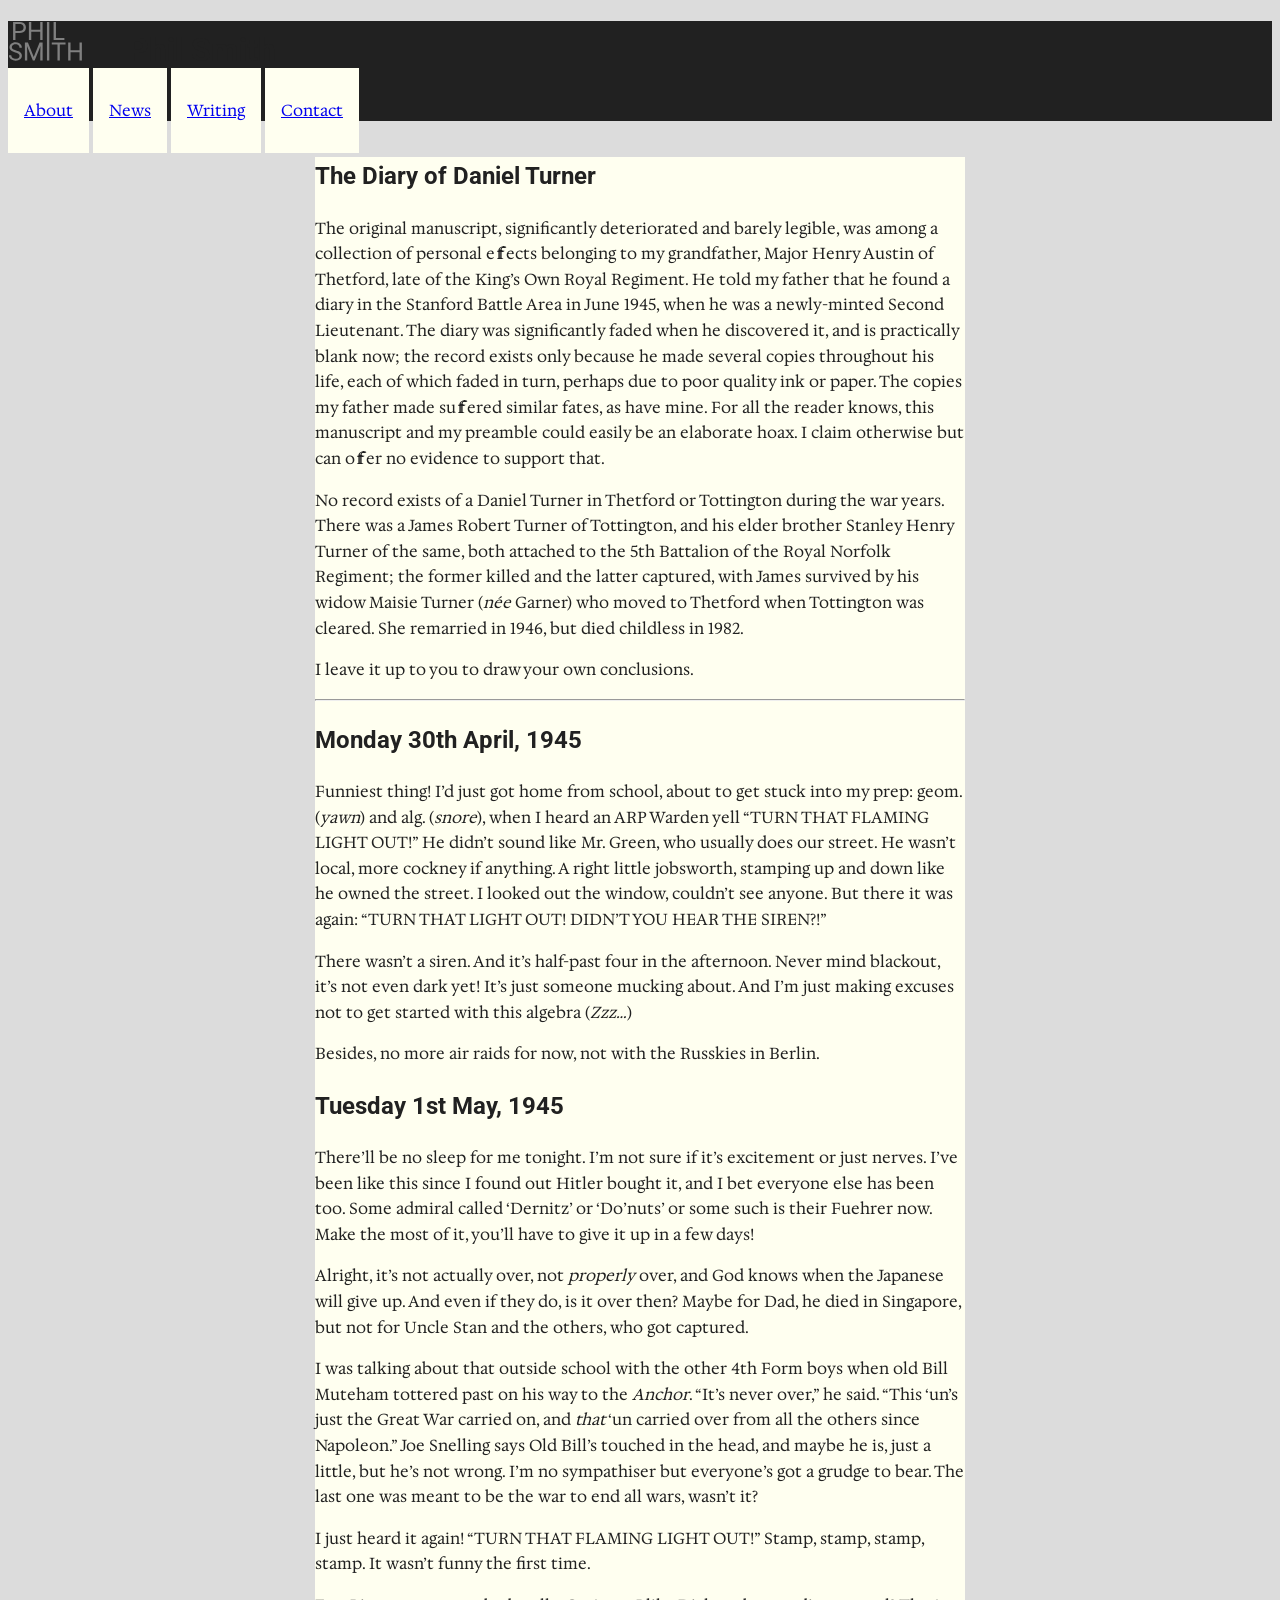
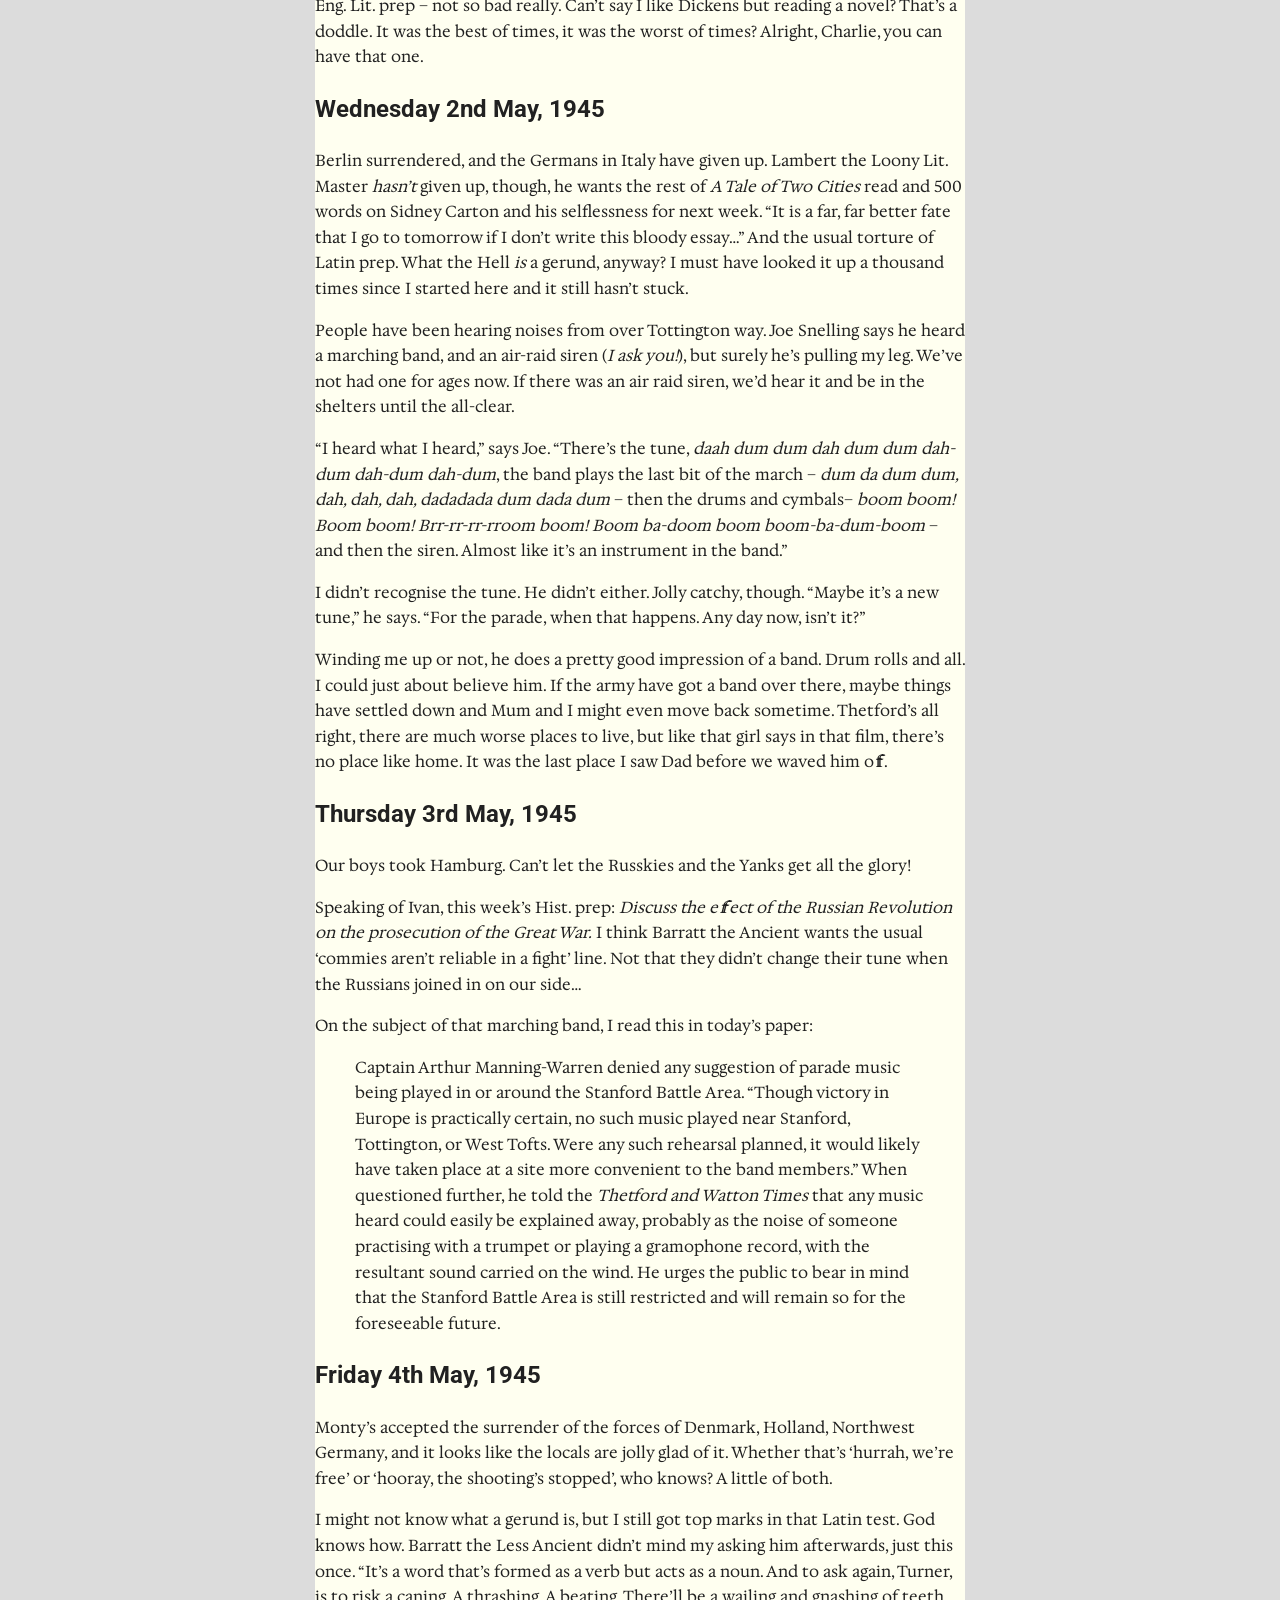
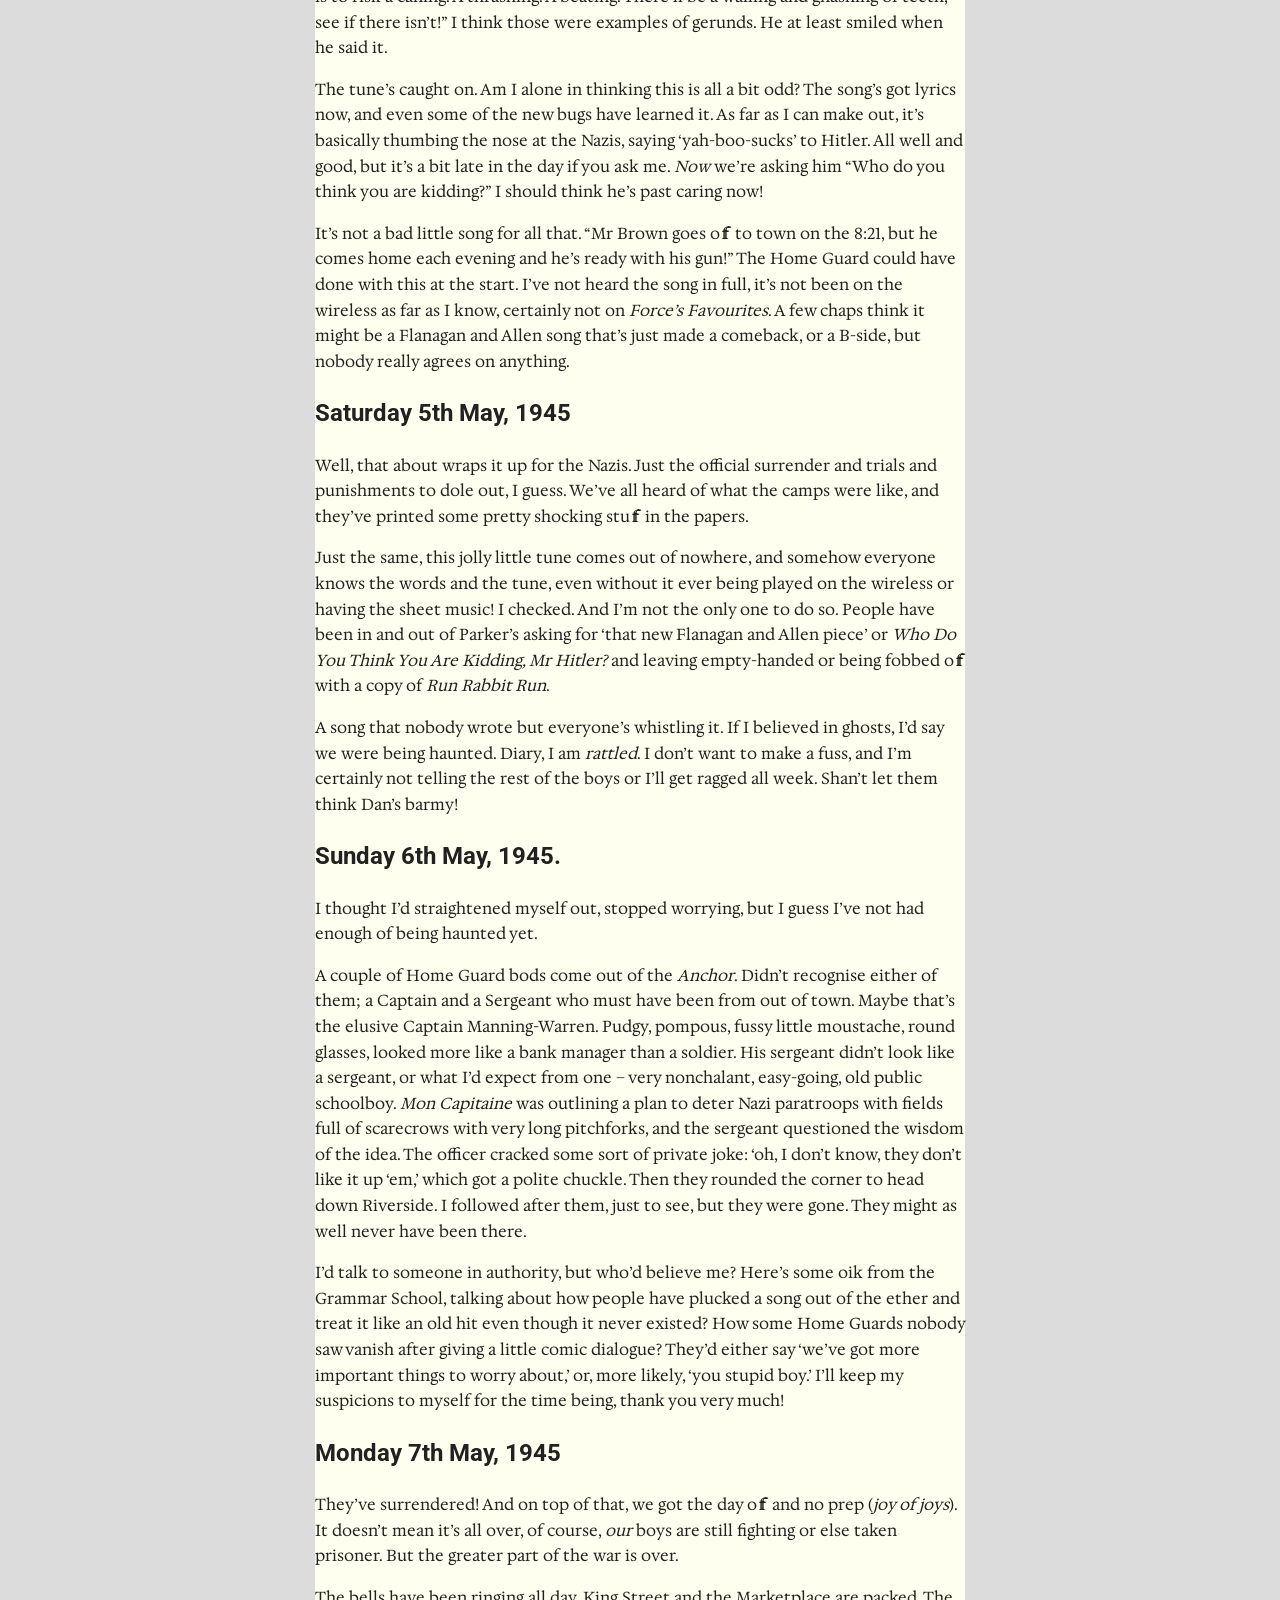
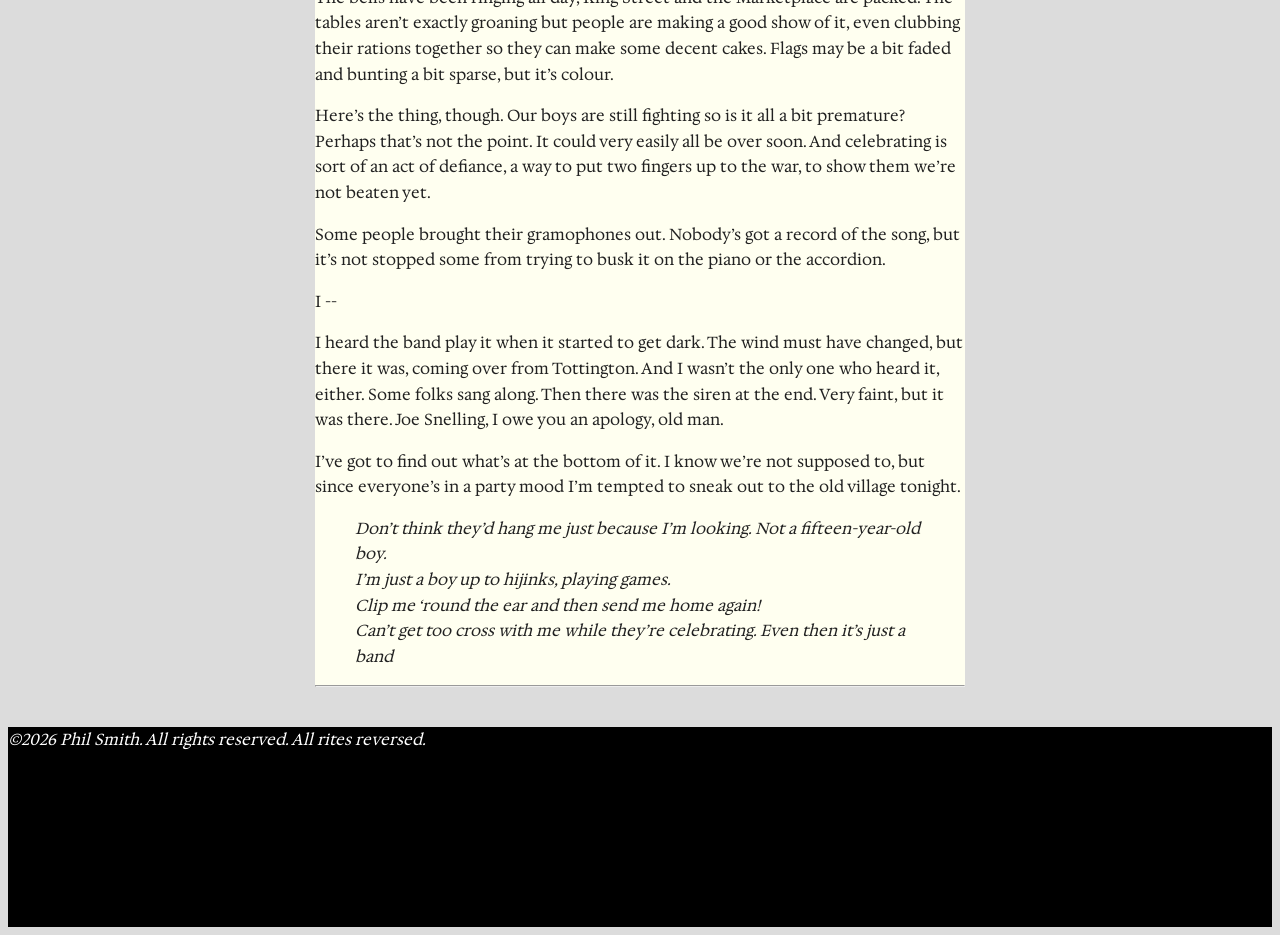
==== diary_daniel.html @ 8c93a69e "First upload Initial upload of website files for review by third parties." ====
<!DOCTYPE html>
<html lang="en">
<head>
   <title>Short Stories | The Diary of Daniel Turner</title>
   <meta name="viewport" content="width=device-width, initial-scale=1.0">
   <link rel="preconnect" href="https://fonts.googleapis.com">
   <link rel="preconnect" href="https://fonts.gstatic.com" crossorigin>    
   <link href="https://fonts.googleapis.com/css2?family=Hedvig+Letters+Serif&display=swap" rel="stylesheet">
   <link href="https://fonts.googleapis.com/css2?family=Roboto&display=swap" rel="stylesheet">
   <link rel="stylesheet" type="text/css" href="css/style.css" />
</head>
<body>
	<header>
	<div id="site-branding"><h1><a href="index.html"><img src="img/logo.svg" alt="Phil Smith" width="120" height="40" /></a><span>Phil Smith</span></h1></div>
	<nav> 
		<ul>
			<li><a href="index.html#about">About</a></li>
			<li><a href="index.html#news">News</a></li>
			<li><a href="index.html#writing">Writing</a></li>
			<li><a href="index.html#contact">Contact</a></li>
		</ul>
	</nav>
	</header>
	<main>
		<article>
			<h1>The Diary of Daniel Turner</h1>
			<section>
				<p>The original manuscript, significantly deteriorated and barely legible, was among a collection of personal effects belonging to my grandfather, Major Henry Austin of Thetford, late of the King’s Own Royal Regiment. He told my father that he found a diary in the Stanford Battle Area in June 1945, when he was a newly-minted Second Lieutenant. The diary was significantly faded when he discovered it, and is practically blank now; the record exists only because he made several copies throughout his life, each of which faded in turn, perhaps due to poor quality ink or paper. The copies my father made suffered similar fates, as have mine. For all the reader knows, this manuscript and my preamble could easily be an elaborate hoax. I claim otherwise but can offer no evidence to support that.</p>
				<p>No record exists of a Daniel Turner in Thetford or Tottington during the war years. There was a James Robert Turner of Tottington, and his elder brother Stanley Henry Turner of the same, both attached to the 5th Battalion of the Royal Norfolk Regiment; the former killed and the latter captured, with James survived by his widow Maisie Turner (<i lang=”fr”>née</i> Garner) who moved to Thetford when Tottington was cleared. She remarried in 1946, but died childless in 1982.</p>
				<p>I leave it up to you to draw your own conclusions.</p>
				<hr />
			</section>
			<section>
				<h2><time datetime="1945-04-30T20:00">Monday 30th April, 1945</time></h2>
				<p>Funniest thing! I’d just got home from school, about to get stuck into my prep: geom. (<i>yawn</i>) and alg. (<i>snore</i>), when I heard an ARP Warden yell “TURN THAT FLAMING LIGHT OUT!” He didn’t sound like Mr. Green, who usually does our street. He wasn’t local, more cockney if anything. A right little jobsworth, stamping up and down like he owned the street. I looked out the window, couldn’t see anyone. But there it was again: “TURN THAT LIGHT OUT! DIDN’T YOU HEAR THE SIREN?!”</p>
				<p>There wasn’t a siren. And it’s half-past four in the afternoon. Never mind blackout, it’s not even dark yet! It’s just someone mucking about. And I’m just making excuses not to get started with this algebra (<i>Zzz…</i>)</p>
				<p>Besides, no more air raids for now, not with the Russkies in Berlin. </p>
			</section>
			<section>
				<h2><time datetime="1945-05-01T20:00">Tuesday 1st May, 1945</time></h2>
				<p>There’ll be no sleep for me tonight. I’m not sure if it’s excitement or just nerves. I’ve been like this since I found out Hitler bought it, and I bet everyone else has been too. Some admiral called ‘Dernitz’ or ‘Do’nuts’ or some such is their Fuehrer now. Make the most of it, you’ll have to give it up in a few days!</p>
				<p>Alright, it’s not actually over, not <em>properly</em> over, and God knows when the Japanese will give up. And even if they do, is it over then? Maybe for Dad, he died in Singapore, but not for Uncle Stan and the others, who got captured.</p> 
				<p>I was talking about that outside school with the other 4th Form boys when old Bill Muteham tottered past on his way to the <cite>Anchor</cite>. “It’s never over,” he said. “This ‘un’s just the Great War carried on, and <em>that</em> ‘un carried over from all the others since Napoleon.” Joe Snelling says Old Bill’s touched in the head, and maybe he is, just a little, but he’s not wrong. I’m no sympathiser but everyone’s got a grudge to bear. The last one was meant to be the war to end all wars, wasn’t it? </p>
				<p>I just heard it again! “TURN THAT FLAMING LIGHT OUT!” Stamp, stamp, stamp, stamp. It wasn’t funny the first time.</p>
				<p>Eng. Lit. prep – not so bad really. Can’t say I like Dickens but reading a novel? That’s a doddle. It was the best of times, it was the worst of times? Alright, Charlie, you can have that one.</p>
			</section>
			<section>
				<h2><time datetime="1945-05-02T20:00">Wednesday 2nd May, 1945</time></h2>
				<p>Berlin surrendered, and the Germans in Italy have given up. Lambert the Loony Lit. Master <em>hasn’t</em> given up, though, he wants the rest of <cite>A Tale of Two Cities</cite> read and 500 words on Sidney Carton and his selflessness for next week. “It is a far, far better fate that I go to tomorrow if I don’t write this bloody essay…” And the usual torture of Latin prep. What the Hell <em>is</em> a gerund, anyway? I must have looked it up a thousand times since I started here and it still hasn’t stuck.</p> 
				<p>People have been hearing noises from over Tottington way. Joe Snelling says he heard a marching band, and an air-raid siren (<i>I ask you!</i>), but surely he’s pulling my leg. We’ve not had one for ages now. If there was an air raid siren, we’d hear it and be in the shelters until the all-clear.</p>
				<p>“I heard what I heard,” says Joe. “There’s the tune, <i>daah dum dum dah dum dum dah-dum dah-dum dah-dum</i>, the band plays the last bit of the march – <i>dum da dum dum, dah, dah, dah, dadadada dum dada dum</i> – then the drums and cymbals– <i>boom boom! Boom boom! Brr-rr-rr-rroom boom! Boom ba-doom boom boom-ba-dum-boom</i> – and then the siren. Almost like it’s an instrument in the band.”</p>
				<p>I didn’t recognise the tune. He didn’t either. Jolly catchy, though. “Maybe it’s a new tune,” he says. “For the parade, when that happens. Any day now, isn’t it?”</p>
				<p>Winding me up or not, he does a pretty good impression of a band. Drum rolls and all. I could just about believe him. If the army have got a band over there, maybe things have settled down and Mum and I might even move back sometime. Thetford’s all right, there are much worse places to live, but like that girl says in that film, there’s no place like home. It was the last place I saw Dad before we waved him off.</p>
			</section>
			<section>
				<h2><time datetime="1945-03-05T20:00">Thursday 3rd May, 1945</time></h2>
				<p>Our boys took Hamburg. Can’t let the Russkies and the Yanks get all the glory!</p>
				<p>Speaking of Ivan, this week’s Hist. prep: <cite>Discuss the effect of the Russian Revolution on the prosecution of the Great War.</cite> I think Barratt the Ancient wants the usual ‘commies aren’t reliable in a fight’ line. Not that they didn’t change their tune when the Russians joined in on our side…</p>
				<p>On the subject of that marching band, I read this in today’s paper:</p>
				<blockquote>Captain Arthur Manning-Warren denied any suggestion of parade music being played in or around the Stanford Battle Area. <q>Though victory in Europe is practically certain, no such music played near Stanford, Tottington, or West Tofts. Were any such rehearsal planned, it would likely have taken place at a site more convenient to the band members.</q> When questioned further, he told the <cite>Thetford and Watton Times</cite> that any music heard could easily be explained away, probably as the noise of someone practising with a trumpet or playing a gramophone record, with the resultant sound carried on the wind. He urges the public to bear in mind that the Stanford Battle Area is still restricted and will remain so for the foreseeable future.</blockquote>
			</section>
			<section>
				<h2><time datetime="1945-05-04T20:00">Friday 4th May, 1945</time></h2>
				<p>Monty’s accepted the surrender of the forces of Denmark, Holland, Northwest Germany, and it looks like the locals are jolly glad of it. Whether that’s ‘hurrah, we’re free’ or ‘hooray, the shooting’s stopped’, who knows? A little of both.</p>
				<p>I might not know what a gerund is, but I still got top marks in that Latin test. God knows how. Barratt the Less Ancient didn’t mind my asking him afterwards, just this once. “It’s a word that’s formed as a verb but acts as a noun. And to ask again, Turner, is to risk a caning. A thrashing. A beating. There’ll be a wailing and gnashing of teeth, see if there isn’t!” I think those were examples of gerunds. He at least smiled when he said it.</p>
				<p>The tune’s caught on. Am I alone in thinking this is all a bit odd? The song’s got lyrics now, and even some of the new bugs have learned it. As far as I can make out, it’s basically thumbing the nose at the Nazis, saying ‘yah-boo-sucks’ to Hitler. All well and good, but it’s a bit late in the day if you ask me. <em>Now</em> we’re asking him <q>Who do you think you are kidding?</q> I should think he’s past caring now!</p>
				<p>It’s not a bad little song for all that. <q>Mr Brown goes off to town on the 8:21, but he comes home each evening and he’s ready with his gun!</q> The Home Guard could have done with this at the start. I’ve not heard the song in full, it’s not been on the wireless as far as I know, certainly not on <cite>Force’s Favourites</cite>. A few chaps think it might be a Flanagan and Allen song that’s just made a comeback, or a B-side, but nobody really agrees on anything.</p>
			</section>
			<section>
				<h2><time datetime="1945-05-05T20:00">Saturday 5th May, 1945</time></h2>
				<p>Well, that about wraps it up for the Nazis. Just the official surrender and trials and punishments to dole out, I guess. We’ve all heard of what the camps were like, and they’ve printed some pretty shocking stuff in the papers.</p>
				<p>Just the same, this jolly little tune comes out of nowhere, and somehow everyone knows the words and the tune, even without it ever being played on the wireless or having the sheet music! I checked. And I’m not the only one to do so. People have been in and out of Parker’s asking for ‘that new Flanagan and Allen piece’ or <cite>Who Do You Think You Are Kidding, Mr Hitler?</cite> and leaving empty-handed or being fobbed off with a copy of <cite>Run Rabbit Run</cite>.</p>
				<p>A song that nobody wrote but everyone’s whistling it. If I believed in ghosts, I’d say we were being haunted. Diary, I am <em>rattled</em>. I don’t want to make a fuss, and I’m certainly not telling the rest of the boys or I’ll get ragged all week. Shan’t let them think Dan’s barmy!</p>
			</section>
			<section>
				<h2><time datetime="1945-05-06T20:00">Sunday 6th May, 1945.</time></h2>
				<p>I thought I’d straightened myself out, stopped worrying, but I guess I’ve not had enough of being haunted yet.</p>
				<p>A couple of Home Guard bods come out of the <cite>Anchor</cite>. Didn’t recognise either of them; a Captain and a Sergeant who must have been from out of town. Maybe that’s the elusive Captain Manning-Warren. Pudgy, pompous, fussy little moustache, round glasses, looked more like a bank manager than a soldier. His sergeant didn’t look like a sergeant, or what I’d expect from one – very nonchalant, easy-going, old public schoolboy. <cite lang="fr">Mon Capitaine</cite> was outlining a plan to deter Nazi paratroops with fields full of scarecrows with very long pitchforks, and the sergeant questioned the wisdom of the idea. The officer cracked some sort of private joke: ‘oh, I don’t know, they don’t like it up ‘em,’ which got a polite chuckle. Then they rounded the corner to head down Riverside. I followed after them, just to see, but they were gone. They might as well never have been there.</p>
				<p>I’d talk to someone in authority, but who’d believe me? Here’s some oik from the Grammar School, talking about how people have plucked a song out of the ether and treat it like an old hit even though it never existed? How some Home Guards nobody saw vanish after giving a little comic dialogue? They’d either say ‘we’ve got more important things to worry about,’ or, more likely, ‘you stupid boy.’ I’ll keep my suspicions to myself for the time being, thank you very much!</p>
			</section>
			<section>
				<h2><time datetime="1945-05-07T20:00">Monday 7th May, 1945</time></h2>
				<p>They’ve surrendered! And on top of that, we got the day off and no prep (<i>joy of joys</i>). It doesn’t mean it’s all over, of course, <em>our</em> boys are still fighting or else taken prisoner. But the greater part of the war is over. </p>
				<p>The bells have been ringing all day, King Street and the Marketplace are packed. The tables aren’t exactly groaning but people are making a good show of it, even clubbing their rations together so they can make some decent cakes. Flags may be a bit faded and bunting a bit sparse, but it’s colour.</p>
				<p>Here’s the thing, though. Our boys are still fighting so is it all a bit premature? Perhaps that’s not the point. It could very easily all be over soon. And celebrating is sort of an act of defiance, a way to put two fingers up to the war, to show them we’re not beaten yet.</p>
				<p>Some people brought their gramophones out. Nobody’s got a record of the song, but it’s not stopped some from trying to busk it on the piano or the accordion.<p>
				<p>I --</p>
				<p>I heard the band play it when it started to get dark. The wind must have changed, but there it was, coming over from Tottington. And I wasn’t the only one who heard it, either. Some folks sang along. Then there was the siren at the end. Very faint, but it was there. Joe Snelling, I owe you an apology, old man.</p>
				<p>I’ve got to find out what’s at the bottom of it. I know we’re not supposed to, but since everyone’s in a party mood I’m tempted to sneak out to the old village tonight.</p>
				<blockquote><i>Don’t think they’d hang me just because I’m looking. Not a fifteen-year-old boy.<br />
				I’m just a boy up to hijinks, playing games.<br />
				Clip me ‘round the ear and then send me home again!<br />
				Can’t get too cross with me while they’re celebrating. Even then it’s just a band</blockquote>
				<hr />
			</section>
		</article>
	</main>
	<footer>
	<p>©2026 Phil Smith. All rights reserved. All rites reversed.</p>	
	<!-- 
	-->
	</footer>
</body>
</html>
---- css/style.css ----
body { background-color: Gainsboro;
	font-family: 'Hedvig Letters Serif', serif; 
	color: rgb(33,33,33);
	line-height: 1.6;
	font-size: 1rem;
}
header { 
	background-color: rgb(33,33,33);
	color: rgb(255,255,255);
	height: 100px;
	
}
header #site-branding h1 img {
	width:120px;
	height:40px;
	
}
footer {
	background-color: rgb(0,0,0);
	color: rgb(255,255,255);
	height: 200px;

}

main {
	max-width: 65ch;
	margin: 0 auto;
	padding: 1rem;
}
article { background-color: Ivory }
nav ul { list-style-type: none
  display: flex;
  justify-content: flex-end; /* dock right */
  gap: 1rem;
  list-style: none;
  padding: 0;
 }
nav ul li { padding: 2em 1em 2em 1em; display: inline; background-color: Ivory }
nav ul li:hover { background-color: LightGoldenRodYellow }
h1, h2, h3, h4, h5, h6 {
	font-family: 'Roboto', sans-Serif; 
	color: rgb(33,33,33);
}
p { }
.now_read_on { text-align: right }
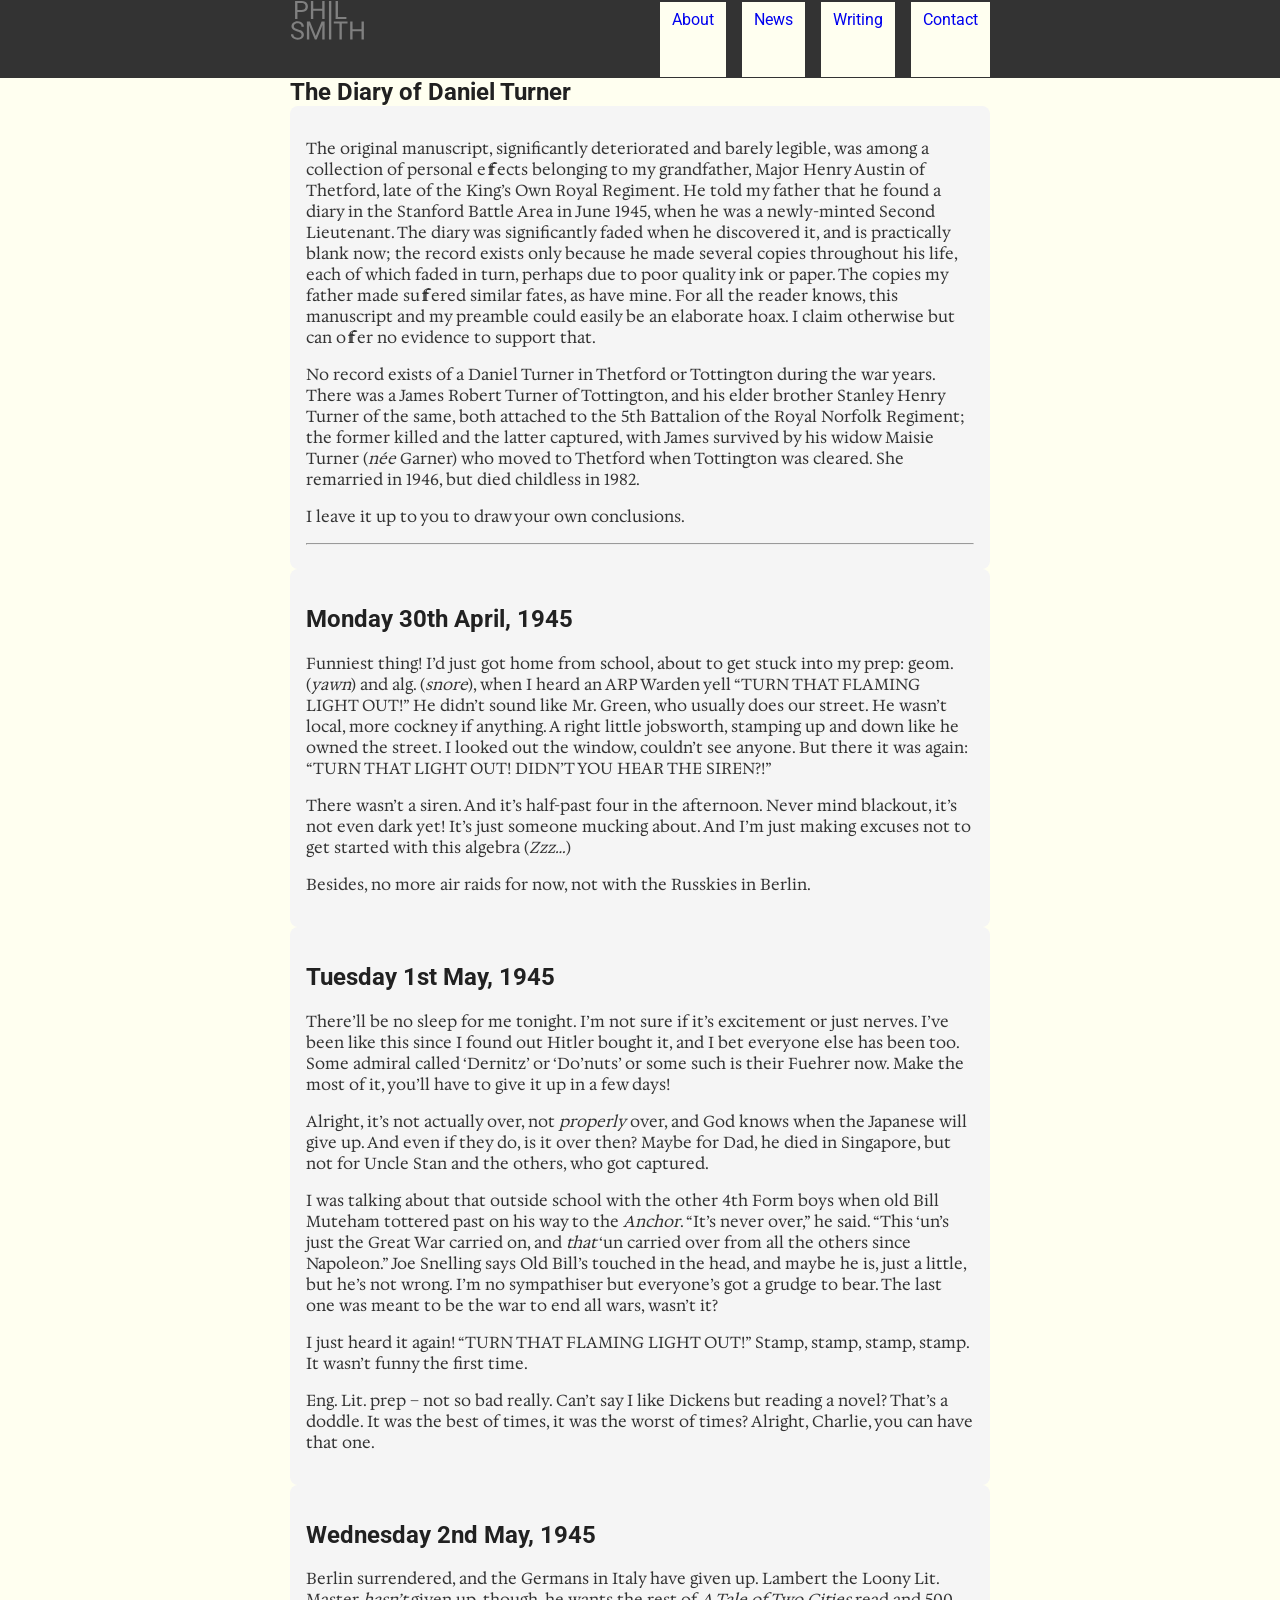
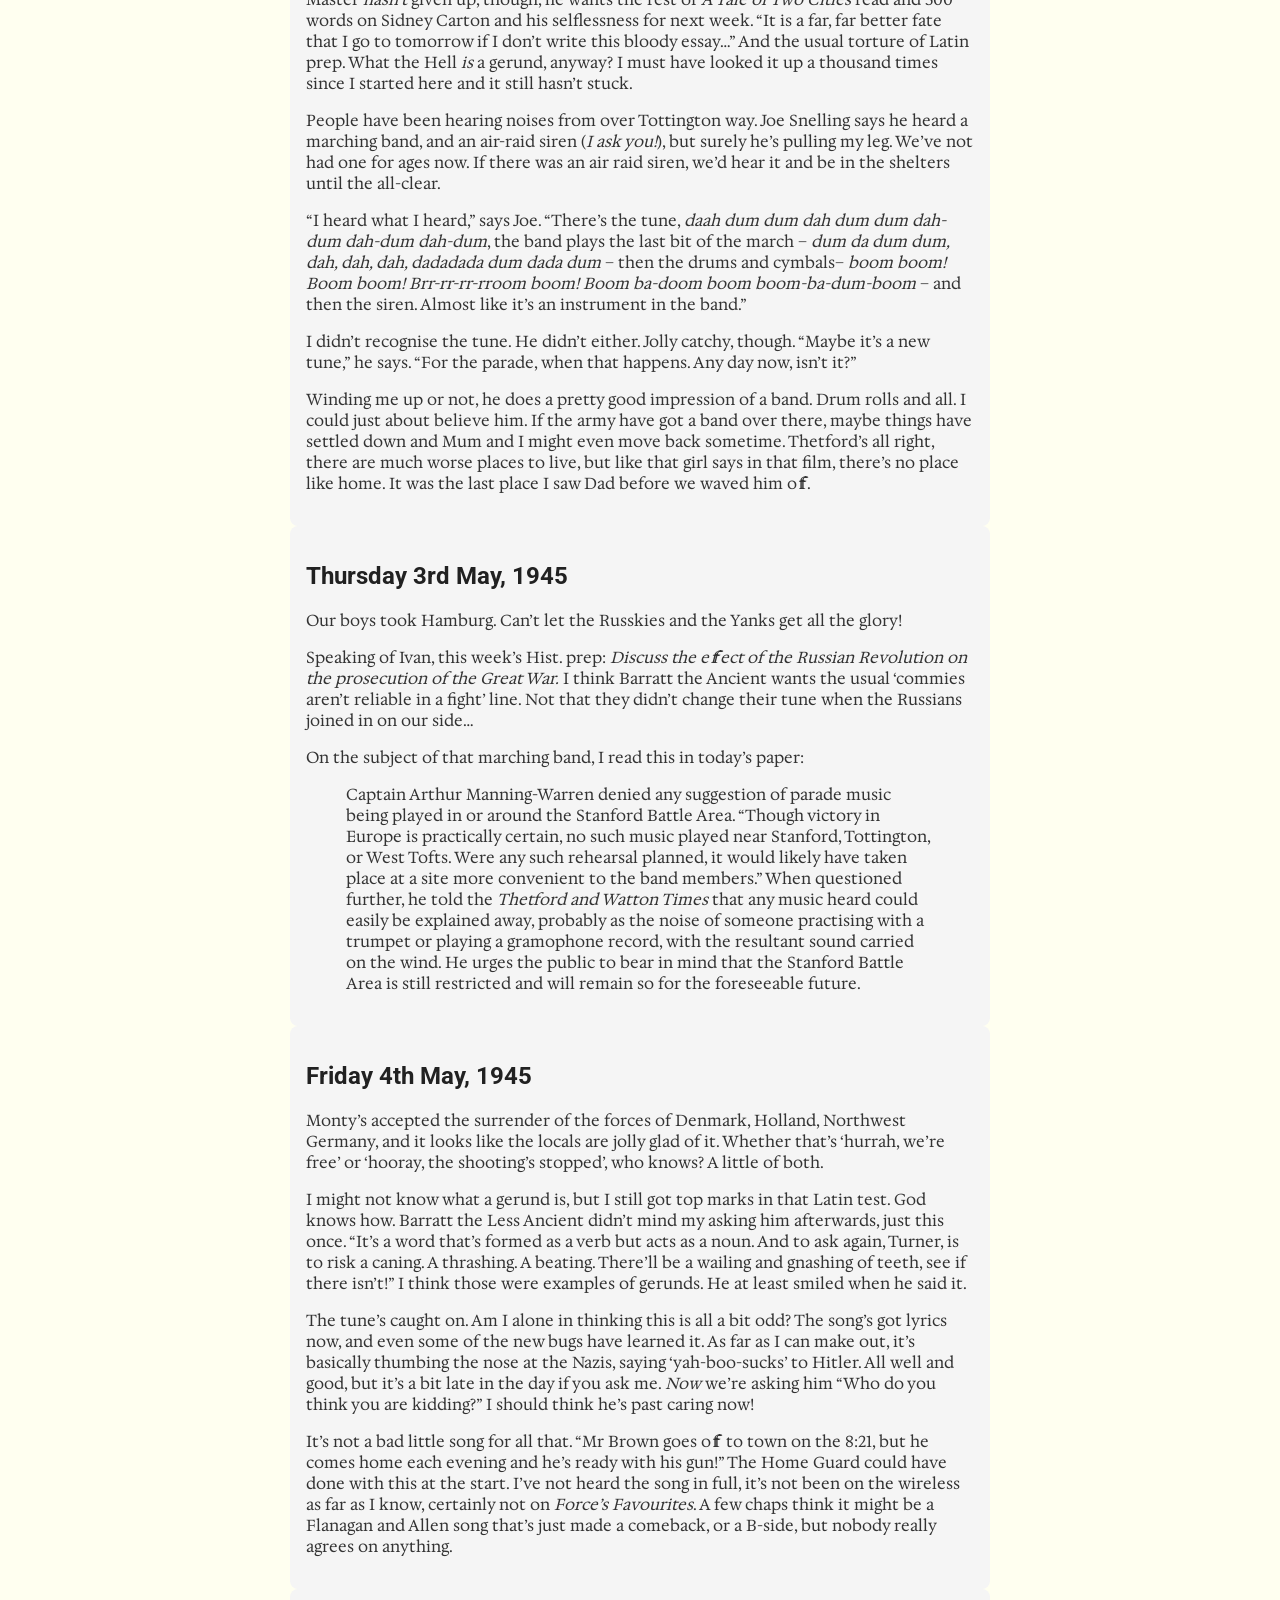
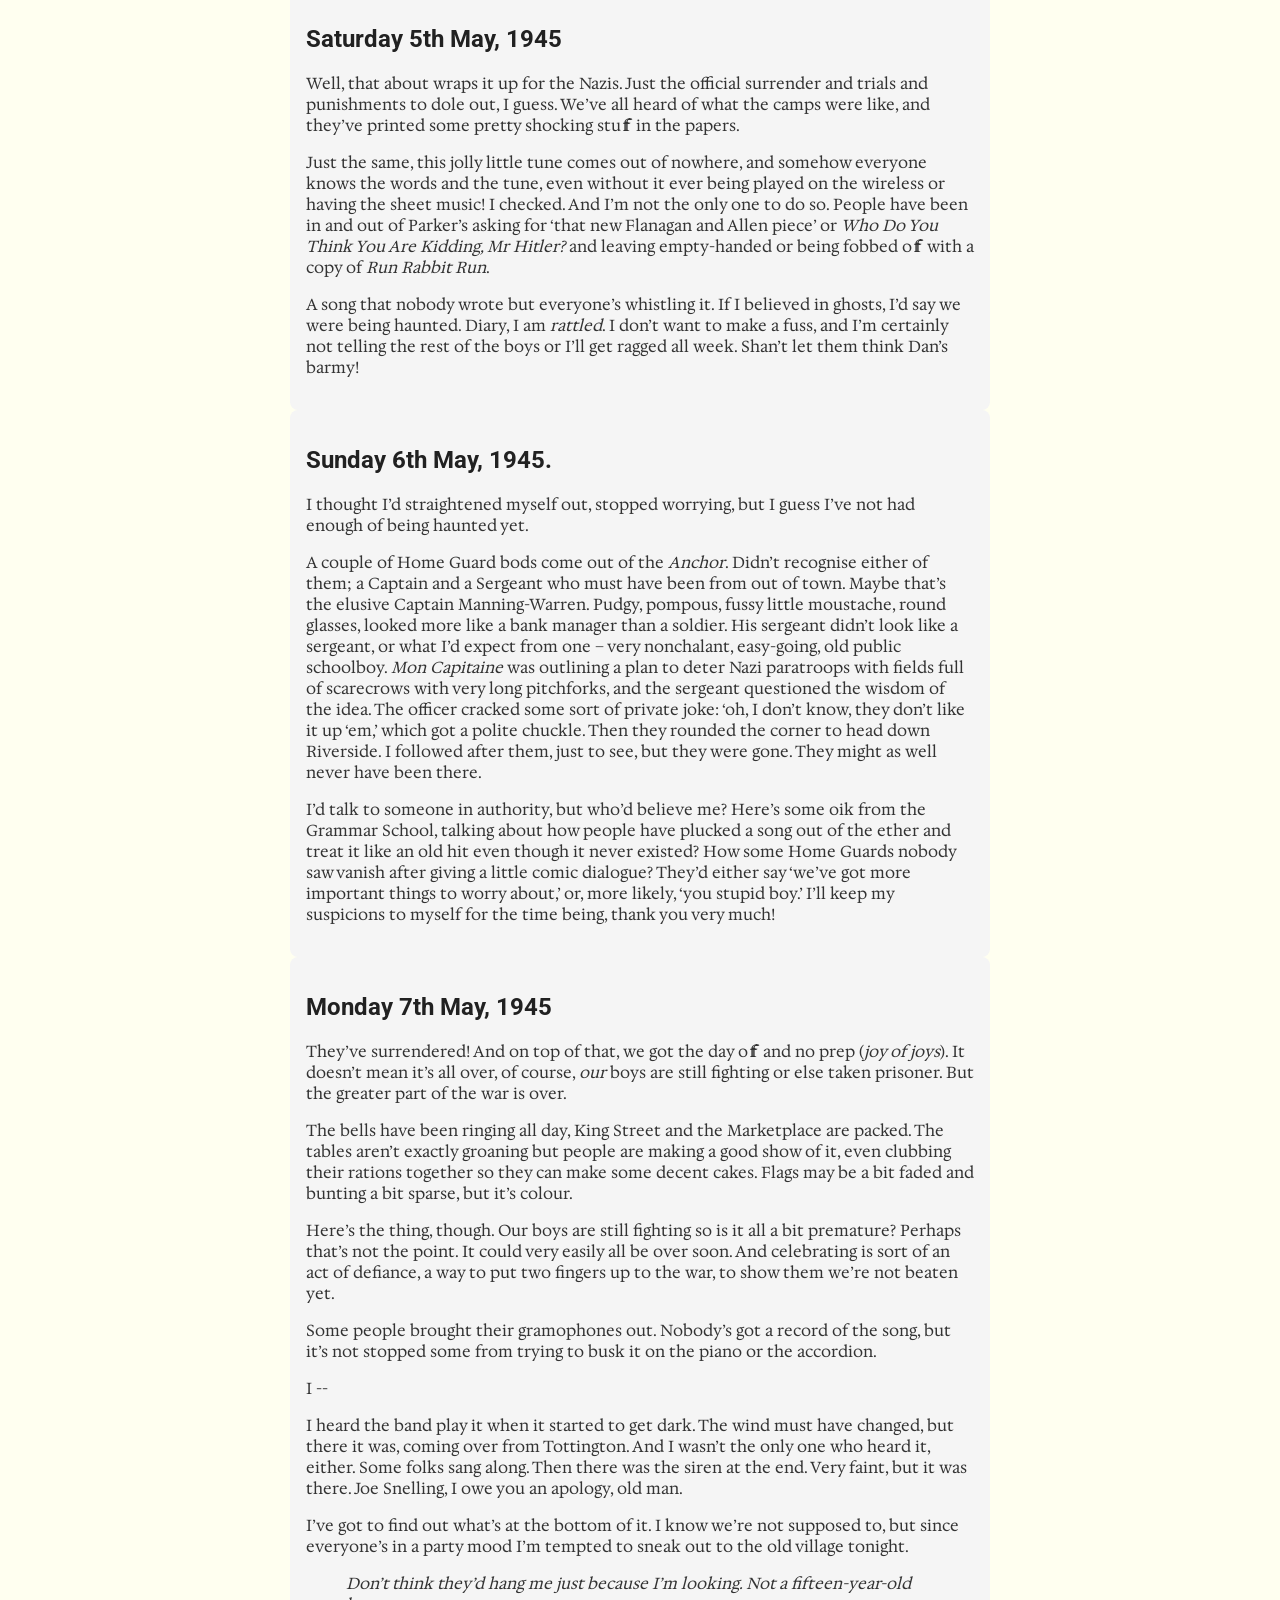
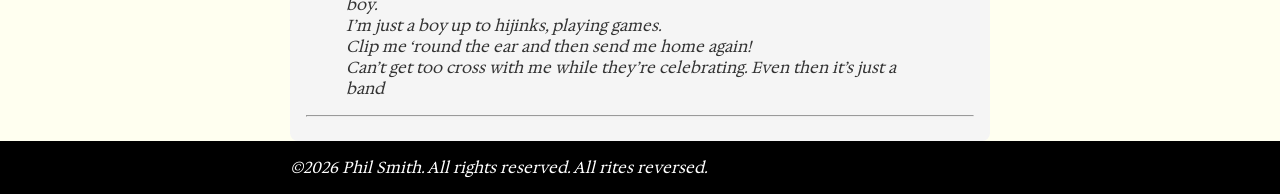
==== commit 43c12765: "'container' div elements Placed div tags inside the header, main, and footer sections, refined the s" ====
--- a/diary_daniel.html
+++ b/diary_daniel.html
@@ -11,94 +11,98 @@
 </head>
 <body>
 	<header>
-	<div id="site-branding"><h1><a href="index.html"><img src="img/logo.svg" alt="Phil Smith" width="120" height="40" /></a><span>Phil Smith</span></h1></div>
-	<nav> 
-		<ul>
-			<li><a href="index.html#about">About</a></li>
-			<li><a href="index.html#news">News</a></li>
-			<li><a href="index.html#writing">Writing</a></li>
-			<li><a href="index.html#contact">Contact</a></li>
-		</ul>
-	</nav>
+		<div class="container">
+			<div id="site-branding"><h1><a href="index.html"><img src="img/logo.svg" alt="Phil Smith" width="120" height="40" /></a><span>Phil Smith</span></h1></div>
+			<nav> 
+				<ul>
+					<li><a href="index.html#about">About</a></li>
+					<li><a href="index.html#news">News</a></li>
+					<li><a href="index.html#writing">Writing</a></li>
+					<li><a href="index.html#contact">Contact</a></li>
+				</ul>
+			</nav>
+		</div>
 	</header>
 	<main>
-		<article>
-			<h1>The Diary of Daniel Turner</h1>
-			<section>
-				<p>The original manuscript, significantly deteriorated and barely legible, was among a collection of personal effects belonging to my grandfather, Major Henry Austin of Thetford, late of the King’s Own Royal Regiment. He told my father that he found a diary in the Stanford Battle Area in June 1945, when he was a newly-minted Second Lieutenant. The diary was significantly faded when he discovered it, and is practically blank now; the record exists only because he made several copies throughout his life, each of which faded in turn, perhaps due to poor quality ink or paper. The copies my father made suffered similar fates, as have mine. For all the reader knows, this manuscript and my preamble could easily be an elaborate hoax. I claim otherwise but can offer no evidence to support that.</p>
-				<p>No record exists of a Daniel Turner in Thetford or Tottington during the war years. There was a James Robert Turner of Tottington, and his elder brother Stanley Henry Turner of the same, both attached to the 5th Battalion of the Royal Norfolk Regiment; the former killed and the latter captured, with James survived by his widow Maisie Turner (<i lang=”fr”>née</i> Garner) who moved to Thetford when Tottington was cleared. She remarried in 1946, but died childless in 1982.</p>
-				<p>I leave it up to you to draw your own conclusions.</p>
-				<hr />
-			</section>
-			<section>
-				<h2><time datetime="1945-04-30T20:00">Monday 30th April, 1945</time></h2>
-				<p>Funniest thing! I’d just got home from school, about to get stuck into my prep: geom. (<i>yawn</i>) and alg. (<i>snore</i>), when I heard an ARP Warden yell “TURN THAT FLAMING LIGHT OUT!” He didn’t sound like Mr. Green, who usually does our street. He wasn’t local, more cockney if anything. A right little jobsworth, stamping up and down like he owned the street. I looked out the window, couldn’t see anyone. But there it was again: “TURN THAT LIGHT OUT! DIDN’T YOU HEAR THE SIREN?!”</p>
-				<p>There wasn’t a siren. And it’s half-past four in the afternoon. Never mind blackout, it’s not even dark yet! It’s just someone mucking about. And I’m just making excuses not to get started with this algebra (<i>Zzz…</i>)</p>
-				<p>Besides, no more air raids for now, not with the Russkies in Berlin. </p>
-			</section>
-			<section>
-				<h2><time datetime="1945-05-01T20:00">Tuesday 1st May, 1945</time></h2>
-				<p>There’ll be no sleep for me tonight. I’m not sure if it’s excitement or just nerves. I’ve been like this since I found out Hitler bought it, and I bet everyone else has been too. Some admiral called ‘Dernitz’ or ‘Do’nuts’ or some such is their Fuehrer now. Make the most of it, you’ll have to give it up in a few days!</p>
-				<p>Alright, it’s not actually over, not <em>properly</em> over, and God knows when the Japanese will give up. And even if they do, is it over then? Maybe for Dad, he died in Singapore, but not for Uncle Stan and the others, who got captured.</p> 
-				<p>I was talking about that outside school with the other 4th Form boys when old Bill Muteham tottered past on his way to the <cite>Anchor</cite>. “It’s never over,” he said. “This ‘un’s just the Great War carried on, and <em>that</em> ‘un carried over from all the others since Napoleon.” Joe Snelling says Old Bill’s touched in the head, and maybe he is, just a little, but he’s not wrong. I’m no sympathiser but everyone’s got a grudge to bear. The last one was meant to be the war to end all wars, wasn’t it? </p>
-				<p>I just heard it again! “TURN THAT FLAMING LIGHT OUT!” Stamp, stamp, stamp, stamp. It wasn’t funny the first time.</p>
-				<p>Eng. Lit. prep – not so bad really. Can’t say I like Dickens but reading a novel? That’s a doddle. It was the best of times, it was the worst of times? Alright, Charlie, you can have that one.</p>
-			</section>
-			<section>
-				<h2><time datetime="1945-05-02T20:00">Wednesday 2nd May, 1945</time></h2>
-				<p>Berlin surrendered, and the Germans in Italy have given up. Lambert the Loony Lit. Master <em>hasn’t</em> given up, though, he wants the rest of <cite>A Tale of Two Cities</cite> read and 500 words on Sidney Carton and his selflessness for next week. “It is a far, far better fate that I go to tomorrow if I don’t write this bloody essay…” And the usual torture of Latin prep. What the Hell <em>is</em> a gerund, anyway? I must have looked it up a thousand times since I started here and it still hasn’t stuck.</p> 
-				<p>People have been hearing noises from over Tottington way. Joe Snelling says he heard a marching band, and an air-raid siren (<i>I ask you!</i>), but surely he’s pulling my leg. We’ve not had one for ages now. If there was an air raid siren, we’d hear it and be in the shelters until the all-clear.</p>
-				<p>“I heard what I heard,” says Joe. “There’s the tune, <i>daah dum dum dah dum dum dah-dum dah-dum dah-dum</i>, the band plays the last bit of the march – <i>dum da dum dum, dah, dah, dah, dadadada dum dada dum</i> – then the drums and cymbals– <i>boom boom! Boom boom! Brr-rr-rr-rroom boom! Boom ba-doom boom boom-ba-dum-boom</i> – and then the siren. Almost like it’s an instrument in the band.”</p>
-				<p>I didn’t recognise the tune. He didn’t either. Jolly catchy, though. “Maybe it’s a new tune,” he says. “For the parade, when that happens. Any day now, isn’t it?”</p>
-				<p>Winding me up or not, he does a pretty good impression of a band. Drum rolls and all. I could just about believe him. If the army have got a band over there, maybe things have settled down and Mum and I might even move back sometime. Thetford’s all right, there are much worse places to live, but like that girl says in that film, there’s no place like home. It was the last place I saw Dad before we waved him off.</p>
-			</section>
-			<section>
-				<h2><time datetime="1945-03-05T20:00">Thursday 3rd May, 1945</time></h2>
-				<p>Our boys took Hamburg. Can’t let the Russkies and the Yanks get all the glory!</p>
-				<p>Speaking of Ivan, this week’s Hist. prep: <cite>Discuss the effect of the Russian Revolution on the prosecution of the Great War.</cite> I think Barratt the Ancient wants the usual ‘commies aren’t reliable in a fight’ line. Not that they didn’t change their tune when the Russians joined in on our side…</p>
-				<p>On the subject of that marching band, I read this in today’s paper:</p>
-				<blockquote>Captain Arthur Manning-Warren denied any suggestion of parade music being played in or around the Stanford Battle Area. <q>Though victory in Europe is practically certain, no such music played near Stanford, Tottington, or West Tofts. Were any such rehearsal planned, it would likely have taken place at a site more convenient to the band members.</q> When questioned further, he told the <cite>Thetford and Watton Times</cite> that any music heard could easily be explained away, probably as the noise of someone practising with a trumpet or playing a gramophone record, with the resultant sound carried on the wind. He urges the public to bear in mind that the Stanford Battle Area is still restricted and will remain so for the foreseeable future.</blockquote>
-			</section>
-			<section>
-				<h2><time datetime="1945-05-04T20:00">Friday 4th May, 1945</time></h2>
-				<p>Monty’s accepted the surrender of the forces of Denmark, Holland, Northwest Germany, and it looks like the locals are jolly glad of it. Whether that’s ‘hurrah, we’re free’ or ‘hooray, the shooting’s stopped’, who knows? A little of both.</p>
-				<p>I might not know what a gerund is, but I still got top marks in that Latin test. God knows how. Barratt the Less Ancient didn’t mind my asking him afterwards, just this once. “It’s a word that’s formed as a verb but acts as a noun. And to ask again, Turner, is to risk a caning. A thrashing. A beating. There’ll be a wailing and gnashing of teeth, see if there isn’t!” I think those were examples of gerunds. He at least smiled when he said it.</p>
-				<p>The tune’s caught on. Am I alone in thinking this is all a bit odd? The song’s got lyrics now, and even some of the new bugs have learned it. As far as I can make out, it’s basically thumbing the nose at the Nazis, saying ‘yah-boo-sucks’ to Hitler. All well and good, but it’s a bit late in the day if you ask me. <em>Now</em> we’re asking him <q>Who do you think you are kidding?</q> I should think he’s past caring now!</p>
-				<p>It’s not a bad little song for all that. <q>Mr Brown goes off to town on the 8:21, but he comes home each evening and he’s ready with his gun!</q> The Home Guard could have done with this at the start. I’ve not heard the song in full, it’s not been on the wireless as far as I know, certainly not on <cite>Force’s Favourites</cite>. A few chaps think it might be a Flanagan and Allen song that’s just made a comeback, or a B-side, but nobody really agrees on anything.</p>
-			</section>
-			<section>
-				<h2><time datetime="1945-05-05T20:00">Saturday 5th May, 1945</time></h2>
-				<p>Well, that about wraps it up for the Nazis. Just the official surrender and trials and punishments to dole out, I guess. We’ve all heard of what the camps were like, and they’ve printed some pretty shocking stuff in the papers.</p>
-				<p>Just the same, this jolly little tune comes out of nowhere, and somehow everyone knows the words and the tune, even without it ever being played on the wireless or having the sheet music! I checked. And I’m not the only one to do so. People have been in and out of Parker’s asking for ‘that new Flanagan and Allen piece’ or <cite>Who Do You Think You Are Kidding, Mr Hitler?</cite> and leaving empty-handed or being fobbed off with a copy of <cite>Run Rabbit Run</cite>.</p>
-				<p>A song that nobody wrote but everyone’s whistling it. If I believed in ghosts, I’d say we were being haunted. Diary, I am <em>rattled</em>. I don’t want to make a fuss, and I’m certainly not telling the rest of the boys or I’ll get ragged all week. Shan’t let them think Dan’s barmy!</p>
-			</section>
-			<section>
-				<h2><time datetime="1945-05-06T20:00">Sunday 6th May, 1945.</time></h2>
-				<p>I thought I’d straightened myself out, stopped worrying, but I guess I’ve not had enough of being haunted yet.</p>
-				<p>A couple of Home Guard bods come out of the <cite>Anchor</cite>. Didn’t recognise either of them; a Captain and a Sergeant who must have been from out of town. Maybe that’s the elusive Captain Manning-Warren. Pudgy, pompous, fussy little moustache, round glasses, looked more like a bank manager than a soldier. His sergeant didn’t look like a sergeant, or what I’d expect from one – very nonchalant, easy-going, old public schoolboy. <cite lang="fr">Mon Capitaine</cite> was outlining a plan to deter Nazi paratroops with fields full of scarecrows with very long pitchforks, and the sergeant questioned the wisdom of the idea. The officer cracked some sort of private joke: ‘oh, I don’t know, they don’t like it up ‘em,’ which got a polite chuckle. Then they rounded the corner to head down Riverside. I followed after them, just to see, but they were gone. They might as well never have been there.</p>
-				<p>I’d talk to someone in authority, but who’d believe me? Here’s some oik from the Grammar School, talking about how people have plucked a song out of the ether and treat it like an old hit even though it never existed? How some Home Guards nobody saw vanish after giving a little comic dialogue? They’d either say ‘we’ve got more important things to worry about,’ or, more likely, ‘you stupid boy.’ I’ll keep my suspicions to myself for the time being, thank you very much!</p>
-			</section>
-			<section>
-				<h2><time datetime="1945-05-07T20:00">Monday 7th May, 1945</time></h2>
-				<p>They’ve surrendered! And on top of that, we got the day off and no prep (<i>joy of joys</i>). It doesn’t mean it’s all over, of course, <em>our</em> boys are still fighting or else taken prisoner. But the greater part of the war is over. </p>
-				<p>The bells have been ringing all day, King Street and the Marketplace are packed. The tables aren’t exactly groaning but people are making a good show of it, even clubbing their rations together so they can make some decent cakes. Flags may be a bit faded and bunting a bit sparse, but it’s colour.</p>
-				<p>Here’s the thing, though. Our boys are still fighting so is it all a bit premature? Perhaps that’s not the point. It could very easily all be over soon. And celebrating is sort of an act of defiance, a way to put two fingers up to the war, to show them we’re not beaten yet.</p>
-				<p>Some people brought their gramophones out. Nobody’s got a record of the song, but it’s not stopped some from trying to busk it on the piano or the accordion.<p>
-				<p>I --</p>
-				<p>I heard the band play it when it started to get dark. The wind must have changed, but there it was, coming over from Tottington. And I wasn’t the only one who heard it, either. Some folks sang along. Then there was the siren at the end. Very faint, but it was there. Joe Snelling, I owe you an apology, old man.</p>
-				<p>I’ve got to find out what’s at the bottom of it. I know we’re not supposed to, but since everyone’s in a party mood I’m tempted to sneak out to the old village tonight.</p>
-				<blockquote><i>Don’t think they’d hang me just because I’m looking. Not a fifteen-year-old boy.<br />
-				I’m just a boy up to hijinks, playing games.<br />
-				Clip me ‘round the ear and then send me home again!<br />
-				Can’t get too cross with me while they’re celebrating. Even then it’s just a band</blockquote>
-				<hr />
-			</section>
-		</article>
+		<div class="container">
+			<article>
+				<h1>The Diary of Daniel Turner</h1>
+				<section>
+					<p>The original manuscript, significantly deteriorated and barely legible, was among a collection of personal effects belonging to my grandfather, Major Henry Austin of Thetford, late of the King’s Own Royal Regiment. He told my father that he found a diary in the Stanford Battle Area in June 1945, when he was a newly-minted Second Lieutenant. The diary was significantly faded when he discovered it, and is practically blank now; the record exists only because he made several copies throughout his life, each of which faded in turn, perhaps due to poor quality ink or paper. The copies my father made suffered similar fates, as have mine. For all the reader knows, this manuscript and my preamble could easily be an elaborate hoax. I claim otherwise but can offer no evidence to support that.</p>
+					<p>No record exists of a Daniel Turner in Thetford or Tottington during the war years. There was a James Robert Turner of Tottington, and his elder brother Stanley Henry Turner of the same, both attached to the 5th Battalion of the Royal Norfolk Regiment; the former killed and the latter captured, with James survived by his widow Maisie Turner (<i lang=”fr”>née</i> Garner) who moved to Thetford when Tottington was cleared. She remarried in 1946, but died childless in 1982.</p>
+					<p>I leave it up to you to draw your own conclusions.</p>
+					<hr />
+				</section>
+				<section>
+					<h2><time datetime="1945-04-30T20:00">Monday 30th April, 1945</time></h2>
+					<p>Funniest thing! I’d just got home from school, about to get stuck into my prep: geom. (<i>yawn</i>) and alg. (<i>snore</i>), when I heard an ARP Warden yell “TURN THAT FLAMING LIGHT OUT!” He didn’t sound like Mr. Green, who usually does our street. He wasn’t local, more cockney if anything. A right little jobsworth, stamping up and down like he owned the street. I looked out the window, couldn’t see anyone. But there it was again: “TURN THAT LIGHT OUT! DIDN’T YOU HEAR THE SIREN?!”</p>
+					<p>There wasn’t a siren. And it’s half-past four in the afternoon. Never mind blackout, it’s not even dark yet! It’s just someone mucking about. And I’m just making excuses not to get started with this algebra (<i>Zzz…</i>)</p>
+					<p>Besides, no more air raids for now, not with the Russkies in Berlin. </p>
+				</section>
+				<section>
+					<h2><time datetime="1945-05-01T20:00">Tuesday 1st May, 1945</time></h2>
+					<p>There’ll be no sleep for me tonight. I’m not sure if it’s excitement or just nerves. I’ve been like this since I found out Hitler bought it, and I bet everyone else has been too. Some admiral called ‘Dernitz’ or ‘Do’nuts’ or some such is their Fuehrer now. Make the most of it, you’ll have to give it up in a few days!</p>
+					<p>Alright, it’s not actually over, not <em>properly</em> over, and God knows when the Japanese will give up. And even if they do, is it over then? Maybe for Dad, he died in Singapore, but not for Uncle Stan and the others, who got captured.</p> 
+					<p>I was talking about that outside school with the other 4th Form boys when old Bill Muteham tottered past on his way to the <cite>Anchor</cite>. “It’s never over,” he said. “This ‘un’s just the Great War carried on, and <em>that</em> ‘un carried over from all the others since Napoleon.” Joe Snelling says Old Bill’s touched in the head, and maybe he is, just a little, but he’s not wrong. I’m no sympathiser but everyone’s got a grudge to bear. The last one was meant to be the war to end all wars, wasn’t it? </p>
+					<p>I just heard it again! “TURN THAT FLAMING LIGHT OUT!” Stamp, stamp, stamp, stamp. It wasn’t funny the first time.</p>
+					<p>Eng. Lit. prep – not so bad really. Can’t say I like Dickens but reading a novel? That’s a doddle. It was the best of times, it was the worst of times? Alright, Charlie, you can have that one.</p>
+				</section>
+				<section>
+					<h2><time datetime="1945-05-02T20:00">Wednesday 2nd May, 1945</time></h2>
+					<p>Berlin surrendered, and the Germans in Italy have given up. Lambert the Loony Lit. Master <em>hasn’t</em> given up, though, he wants the rest of <cite>A Tale of Two Cities</cite> read and 500 words on Sidney Carton and his selflessness for next week. “It is a far, far better fate that I go to tomorrow if I don’t write this bloody essay…” And the usual torture of Latin prep. What the Hell <em>is</em> a gerund, anyway? I must have looked it up a thousand times since I started here and it still hasn’t stuck.</p> 
+					<p>People have been hearing noises from over Tottington way. Joe Snelling says he heard a marching band, and an air-raid siren (<i>I ask you!</i>), but surely he’s pulling my leg. We’ve not had one for ages now. If there was an air raid siren, we’d hear it and be in the shelters until the all-clear.</p>
+					<p>“I heard what I heard,” says Joe. “There’s the tune, <i>daah dum dum dah dum dum dah-dum dah-dum dah-dum</i>, the band plays the last bit of the march – <i>dum da dum dum, dah, dah, dah, dadadada dum dada dum</i> – then the drums and cymbals– <i>boom boom! Boom boom! Brr-rr-rr-rroom boom! Boom ba-doom boom boom-ba-dum-boom</i> – and then the siren. Almost like it’s an instrument in the band.”</p>
+					<p>I didn’t recognise the tune. He didn’t either. Jolly catchy, though. “Maybe it’s a new tune,” he says. “For the parade, when that happens. Any day now, isn’t it?”</p>
+					<p>Winding me up or not, he does a pretty good impression of a band. Drum rolls and all. I could just about believe him. If the army have got a band over there, maybe things have settled down and Mum and I might even move back sometime. Thetford’s all right, there are much worse places to live, but like that girl says in that film, there’s no place like home. It was the last place I saw Dad before we waved him off.</p>
+				</section>
+				<section>
+					<h2><time datetime="1945-03-05T20:00">Thursday 3rd May, 1945</time></h2>
+					<p>Our boys took Hamburg. Can’t let the Russkies and the Yanks get all the glory!</p>
+					<p>Speaking of Ivan, this week’s Hist. prep: <cite>Discuss the effect of the Russian Revolution on the prosecution of the Great War.</cite> I think Barratt the Ancient wants the usual ‘commies aren’t reliable in a fight’ line. Not that they didn’t change their tune when the Russians joined in on our side…</p>
+					<p>On the subject of that marching band, I read this in today’s paper:</p>
+					<blockquote>Captain Arthur Manning-Warren denied any suggestion of parade music being played in or around the Stanford Battle Area. <q>Though victory in Europe is practically certain, no such music played near Stanford, Tottington, or West Tofts. Were any such rehearsal planned, it would likely have taken place at a site more convenient to the band members.</q> When questioned further, he told the <cite>Thetford and Watton Times</cite> that any music heard could easily be explained away, probably as the noise of someone practising with a trumpet or playing a gramophone record, with the resultant sound carried on the wind. He urges the public to bear in mind that the Stanford Battle Area is still restricted and will remain so for the foreseeable future.</blockquote>
+				</section>
+				<section>
+					<h2><time datetime="1945-05-04T20:00">Friday 4th May, 1945</time></h2>
+					<p>Monty’s accepted the surrender of the forces of Denmark, Holland, Northwest Germany, and it looks like the locals are jolly glad of it. Whether that’s ‘hurrah, we’re free’ or ‘hooray, the shooting’s stopped’, who knows? A little of both.</p>
+					<p>I might not know what a gerund is, but I still got top marks in that Latin test. God knows how. Barratt the Less Ancient didn’t mind my asking him afterwards, just this once. “It’s a word that’s formed as a verb but acts as a noun. And to ask again, Turner, is to risk a caning. A thrashing. A beating. There’ll be a wailing and gnashing of teeth, see if there isn’t!” I think those were examples of gerunds. He at least smiled when he said it.</p>
+					<p>The tune’s caught on. Am I alone in thinking this is all a bit odd? The song’s got lyrics now, and even some of the new bugs have learned it. As far as I can make out, it’s basically thumbing the nose at the Nazis, saying ‘yah-boo-sucks’ to Hitler. All well and good, but it’s a bit late in the day if you ask me. <em>Now</em> we’re asking him <q>Who do you think you are kidding?</q> I should think he’s past caring now!</p>
+					<p>It’s not a bad little song for all that. <q>Mr Brown goes off to town on the 8:21, but he comes home each evening and he’s ready with his gun!</q> The Home Guard could have done with this at the start. I’ve not heard the song in full, it’s not been on the wireless as far as I know, certainly not on <cite>Force’s Favourites</cite>. A few chaps think it might be a Flanagan and Allen song that’s just made a comeback, or a B-side, but nobody really agrees on anything.</p>
+				</section>
+				<section>
+					<h2><time datetime="1945-05-05T20:00">Saturday 5th May, 1945</time></h2>
+					<p>Well, that about wraps it up for the Nazis. Just the official surrender and trials and punishments to dole out, I guess. We’ve all heard of what the camps were like, and they’ve printed some pretty shocking stuff in the papers.</p>
+					<p>Just the same, this jolly little tune comes out of nowhere, and somehow everyone knows the words and the tune, even without it ever being played on the wireless or having the sheet music! I checked. And I’m not the only one to do so. People have been in and out of Parker’s asking for ‘that new Flanagan and Allen piece’ or <cite>Who Do You Think You Are Kidding, Mr Hitler?</cite> and leaving empty-handed or being fobbed off with a copy of <cite>Run Rabbit Run</cite>.</p>
+					<p>A song that nobody wrote but everyone’s whistling it. If I believed in ghosts, I’d say we were being haunted. Diary, I am <em>rattled</em>. I don’t want to make a fuss, and I’m certainly not telling the rest of the boys or I’ll get ragged all week. Shan’t let them think Dan’s barmy!</p>
+				</section>
+				<section>
+					<h2><time datetime="1945-05-06T20:00">Sunday 6th May, 1945.</time></h2>
+					<p>I thought I’d straightened myself out, stopped worrying, but I guess I’ve not had enough of being haunted yet.</p>
+					<p>A couple of Home Guard bods come out of the <cite>Anchor</cite>. Didn’t recognise either of them; a Captain and a Sergeant who must have been from out of town. Maybe that’s the elusive Captain Manning-Warren. Pudgy, pompous, fussy little moustache, round glasses, looked more like a bank manager than a soldier. His sergeant didn’t look like a sergeant, or what I’d expect from one – very nonchalant, easy-going, old public schoolboy. <cite lang="fr">Mon Capitaine</cite> was outlining a plan to deter Nazi paratroops with fields full of scarecrows with very long pitchforks, and the sergeant questioned the wisdom of the idea. The officer cracked some sort of private joke: ‘oh, I don’t know, they don’t like it up ‘em,’ which got a polite chuckle. Then they rounded the corner to head down Riverside. I followed after them, just to see, but they were gone. They might as well never have been there.</p>
+					<p>I’d talk to someone in authority, but who’d believe me? Here’s some oik from the Grammar School, talking about how people have plucked a song out of the ether and treat it like an old hit even though it never existed? How some Home Guards nobody saw vanish after giving a little comic dialogue? They’d either say ‘we’ve got more important things to worry about,’ or, more likely, ‘you stupid boy.’ I’ll keep my suspicions to myself for the time being, thank you very much!</p>
+				</section>
+				<section>
+					<h2><time datetime="1945-05-07T20:00">Monday 7th May, 1945</time></h2>
+					<p>They’ve surrendered! And on top of that, we got the day off and no prep (<i>joy of joys</i>). It doesn’t mean it’s all over, of course, <em>our</em> boys are still fighting or else taken prisoner. But the greater part of the war is over. </p>
+					<p>The bells have been ringing all day, King Street and the Marketplace are packed. The tables aren’t exactly groaning but people are making a good show of it, even clubbing their rations together so they can make some decent cakes. Flags may be a bit faded and bunting a bit sparse, but it’s colour.</p>
+					<p>Here’s the thing, though. Our boys are still fighting so is it all a bit premature? Perhaps that’s not the point. It could very easily all be over soon. And celebrating is sort of an act of defiance, a way to put two fingers up to the war, to show them we’re not beaten yet.</p>
+					<p>Some people brought their gramophones out. Nobody’s got a record of the song, but it’s not stopped some from trying to busk it on the piano or the accordion.<p>
+					<p>I --</p>
+					<p>I heard the band play it when it started to get dark. The wind must have changed, but there it was, coming over from Tottington. And I wasn’t the only one who heard it, either. Some folks sang along. Then there was the siren at the end. Very faint, but it was there. Joe Snelling, I owe you an apology, old man.</p>
+					<p>I’ve got to find out what’s at the bottom of it. I know we’re not supposed to, but since everyone’s in a party mood I’m tempted to sneak out to the old village tonight.</p>
+					<blockquote><i>Don’t think they’d hang me just because I’m looking. Not a fifteen-year-old boy.<br />
+					I’m just a boy up to hijinks, playing games.<br />
+					Clip me ‘round the ear and then send me home again!<br />
+					Can’t get too cross with me while they’re celebrating. Even then it’s just a band</blockquote>
+					<hr />
+				</section>
+			</article>
+		</div>
 	</main>
 	<footer>
-	<p>©2026 Phil Smith. All rights reserved. All rites reversed.</p>	
-	<!-- 
-	-->
+		<div class="container">
+			<p>©2026 Phil Smith. All rights reserved. All rites reversed.</p>	
+		</div>
 	</footer>
 </body>
 </html>
--- a/css/style.css
+++ b/css/style.css
@@ -1,45 +1,117 @@
-body { background-color: Gainsboro;
-	font-family: 'Hedvig Letters Serif', serif; 
-	color: rgb(33,33,33);
-	line-height: 1.6;
-	font-size: 1rem;
+body { 
+	background-color: Gainsboro;
+	color: #333333;
+	margin:0;
+}
+
+header, main, footer {
+	width:auto;
 }
 header { 
-	background-color: rgb(33,33,33);
-	color: rgb(255,255,255);
-	height: 100px;
-	
+	background-color: #333333;
+	color: #FFFFFF;
+	padding: padding: 0.75rem 0;
 }
+
+header .container {
+	display:flex;
+	justify-content:space-between;
+	align-items:center;
+}
+header h1, main h1 {
+	margin:0;
+	padding:0;
+}
+header #site-branding h1 span {
+	margin-left:-9999px
+}
+
 header #site-branding h1 img {
-	width:120px;
 	height:40px;
-	
+	width: auto;
+	display: block;
 }
+
+nav {
+}
+
+nav ul { 
+  list-style: none;
+  display: flex;
+  gap: 1rem;
+  margin: 0;
+  padding: 0;
+ }
+ 
+nav ul li { 
+	background-color: Ivory;
+	font-family: 'Roboto', sans-Serif; 
+}
+
+nav ul li:hover { 
+	background-color: LightGoldenRodYellow 
+}
+
+nav a {
+  display: block;
+  padding: 0.5rem 0.75rem 3rem 0.75rem;
+  text-decoration: none;
+  /*color: inherit; */
+}
+
 footer {
 	background-color: rgb(0,0,0);
 	color: rgb(255,255,255);
-	height: 200px;
-
+	padding: 1rem 0;
 }
 
 main {
-	max-width: 65ch;
-	margin: 0 auto;
-	padding: 1rem;
+	background-color: Ivory;
+	font-family: 'Hedvig Letters Serif', serif;
+	color: #333333;
+	
 }
-article { background-color: Ivory }
-nav ul { list-style-type: none
-  display: flex;
-  justify-content: flex-end; /* dock right */
-  gap: 1rem;
-  list-style: none;
-  padding: 0;
- }
-nav ul li { padding: 2em 1em 2em 1em; display: inline; background-color: Ivory }
-nav ul li:hover { background-color: LightGoldenRodYellow }
+
+
+article { 
+	background-color: Ivory;
+	color: #333333;
+}
+
+
+section {
+  background: #f5f5f5; /* or very subtle tint */
+  border-radius: 8px;
+  padding:1rem
+}
+
 h1, h2, h3, h4, h5, h6 {
 	font-family: 'Roboto', sans-Serif; 
 	color: rgb(33,33,33);
 }
-p { }
-.now_read_on { text-align: right }
+
+p { 
+	font-family: 'Hedvig Letters Serif', serif; 	
+}
+
+
+.container {
+	max-width: 700px;
+	margin: 0 auto;
+	padding: 0 1rem;
+}
+
+footer .container p:first-child {
+	margin:0px
+}
+
+.now_read_on { 
+	text-align: right 
+}
+
+.mailmerge {
+/* Used in the flashfic MHGA, to indicate clumsy low-effort mail-merging */
+	background-color:#CCCCCC;
+	border-bottom: 1px solid #C0C0C0;
+	color:#000000
+}
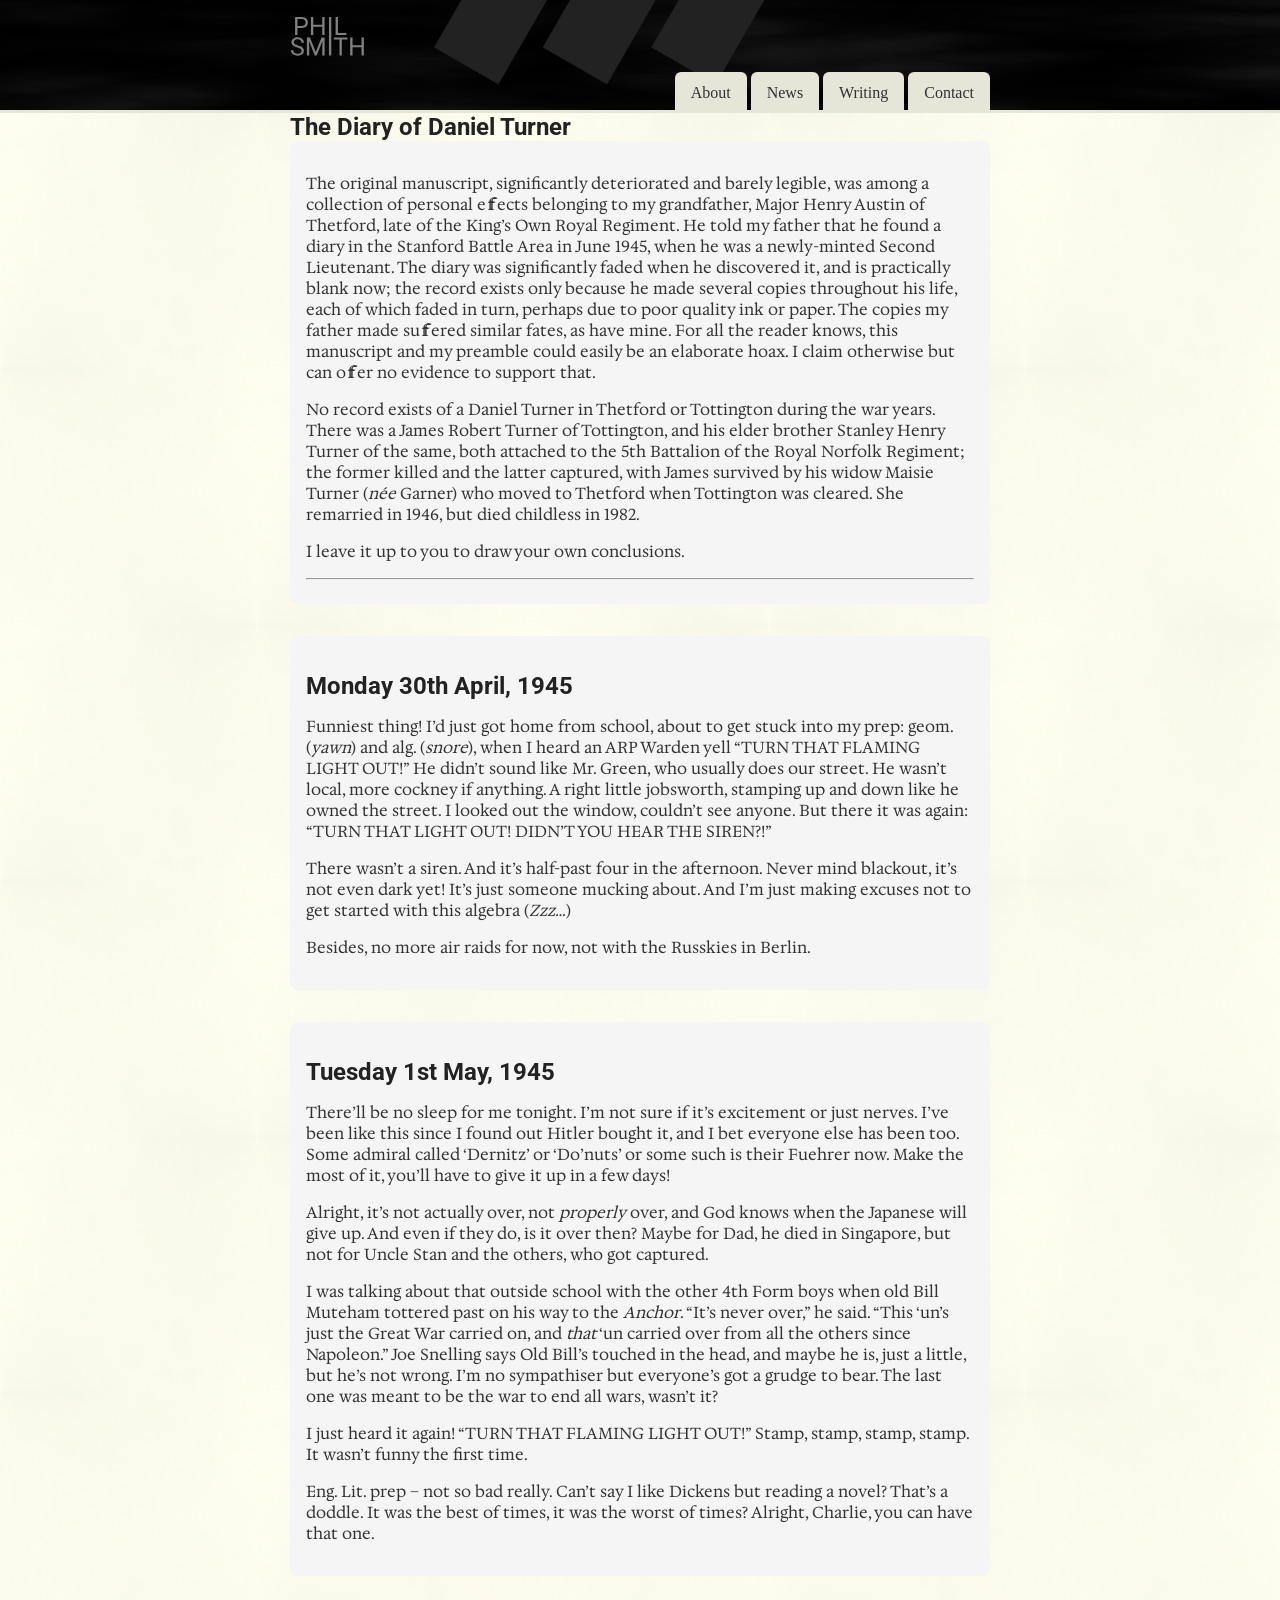
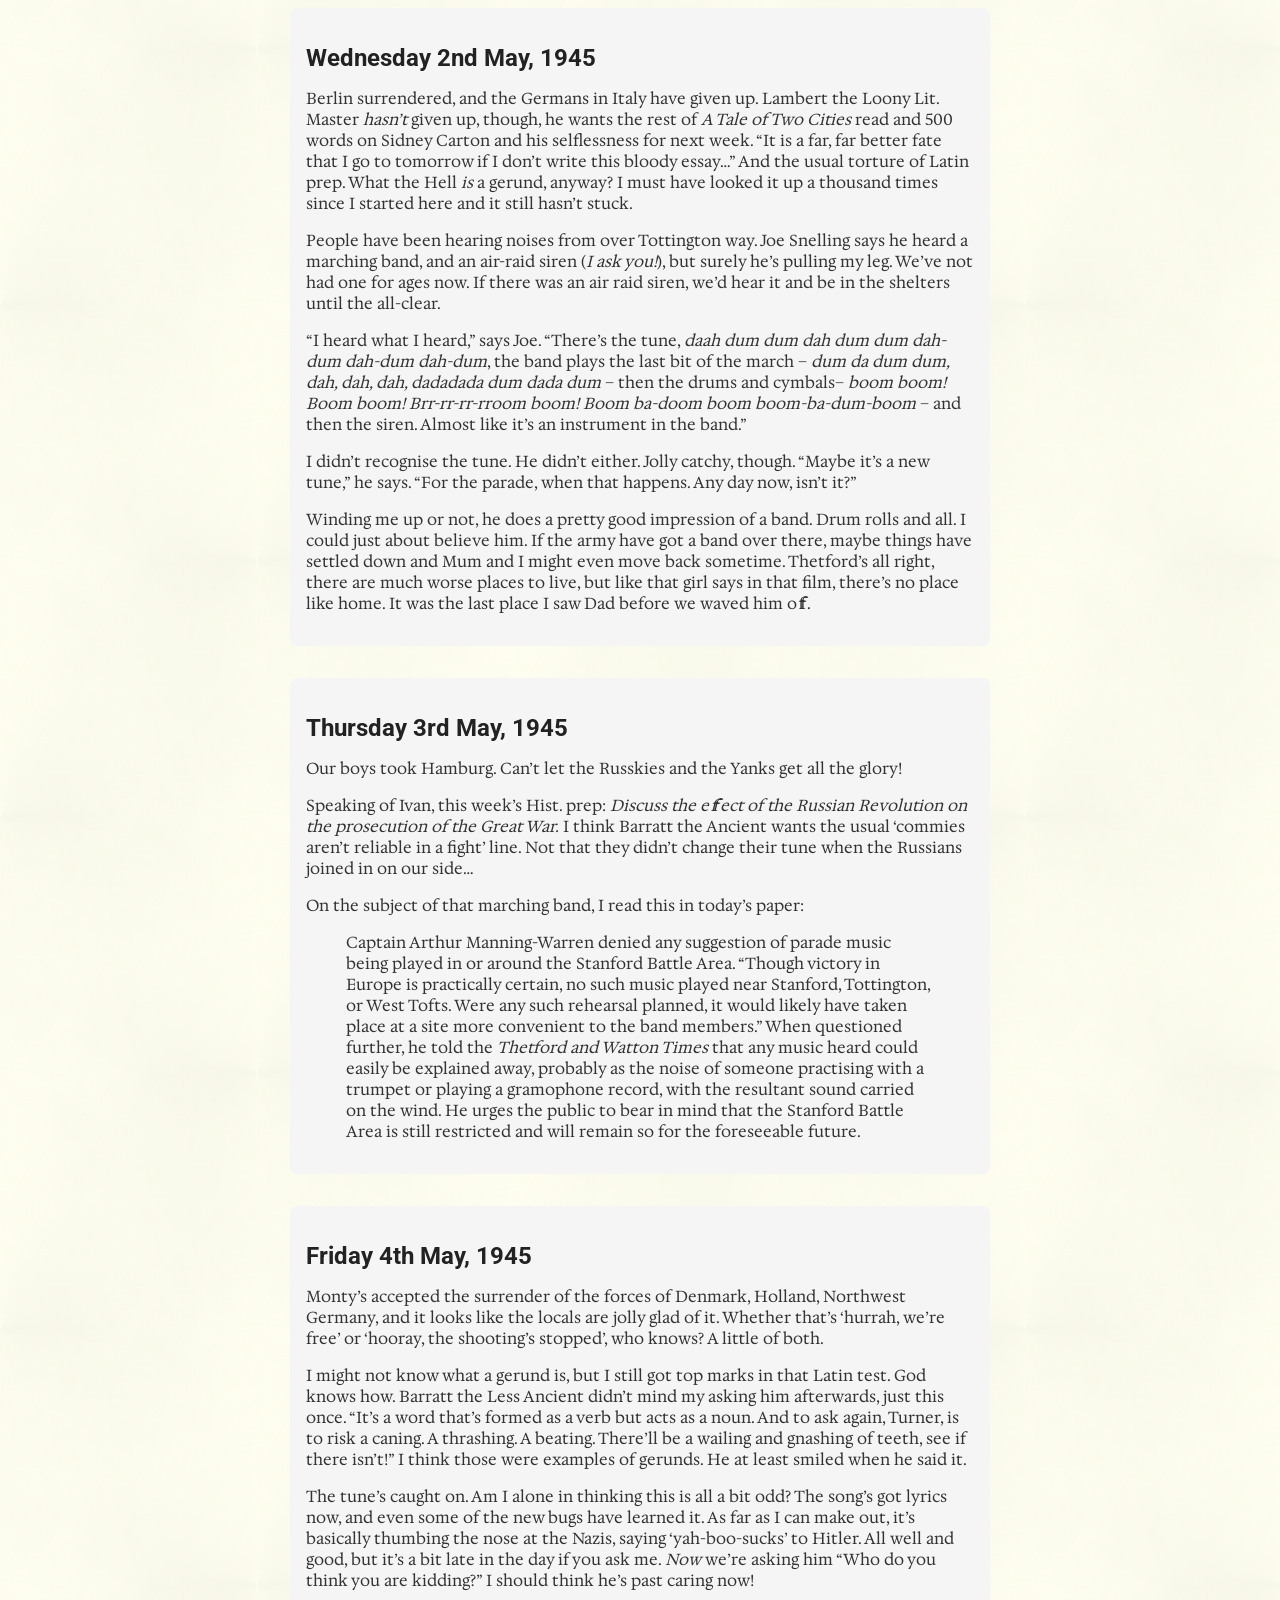
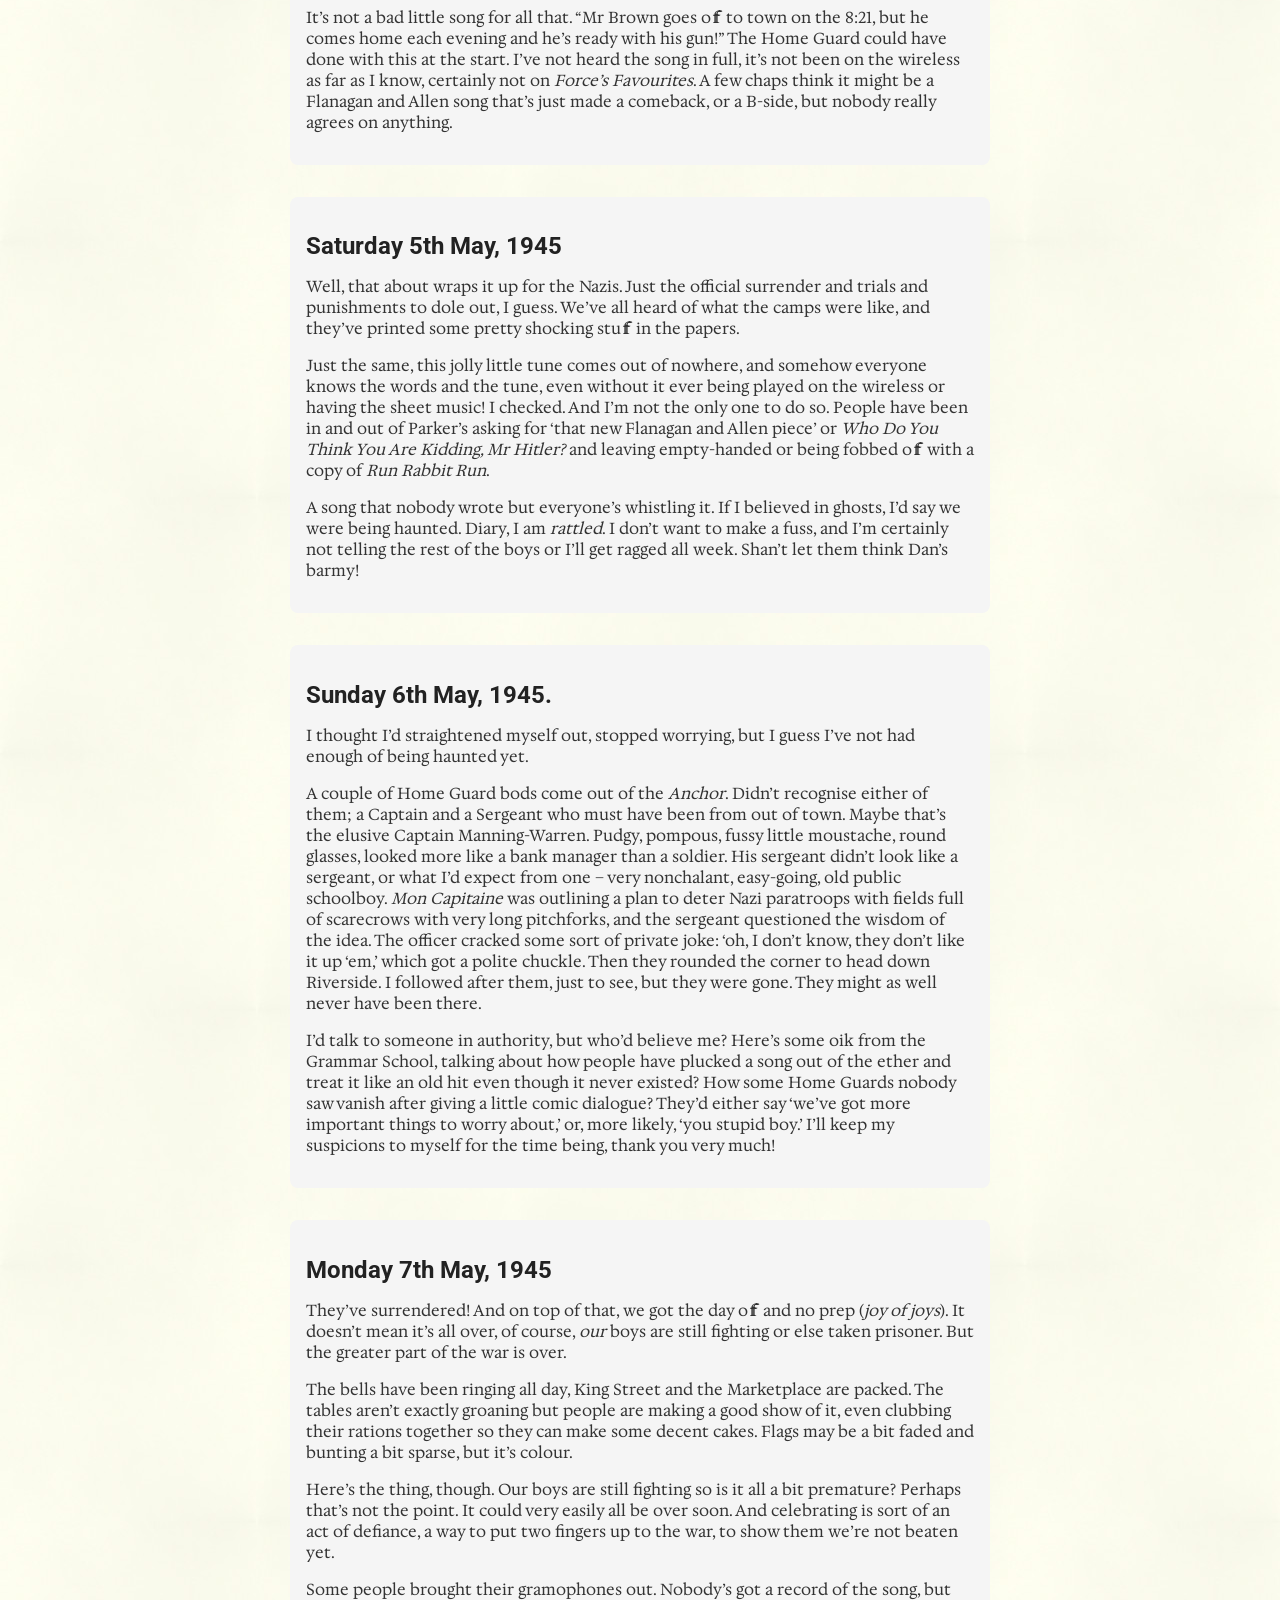
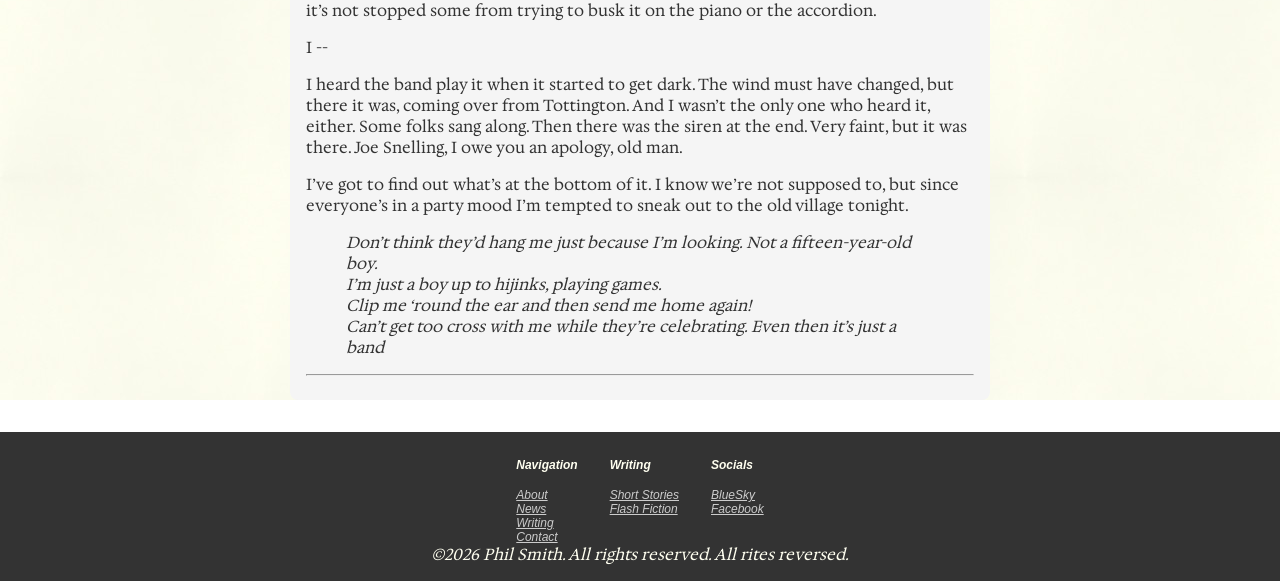
==== commit df171d7a: "Footer Added the new footer section to all the remaining pages." ====
--- a/diary_daniel.html
+++ b/diary_daniel.html
@@ -101,8 +101,31 @@
 	</main>
 	<footer>
 		<div class="container">
-			<p>©2026 Phil Smith. All rights reserved. All rites reversed.</p>	
+			<div id="footer-menu">
+			<h2>Navigation</h2>
+				<ul>
+					<li><a href="index.html#about">About</a></li>
+					<li><a href="index.html#news">News</a></li>
+					<li><a href="index.html#writing">Writing</a></li>
+					<li><a href="index.html#contact">Contact</a></li>
+				</ul>
+			</div>
+			<div id="footer-content-links">
+			<h2>Writing</h2>
+			<ul>
+					<li><a href="short_stories.html">Short Stories</a></li>
+					<li><a href="flashfic.html">Flash Fiction</a></li>
+				</ul>
+			</div>
+			<div id="footer-social-media">
+			<h2>Socials</h2>
+			<ul>
+				<li><a href="https://bsky.app/profile/ununseptimus.bsky.social">BlueSky</a></li>
+				<li><a href="https://www.facebook.com/profile.php?id=61581986019543">Facebook</a></li>
+			</ul>
+			</div>				
 		</div>
+		<div class="container"><p class="copyright">©2026 Phil Smith. All rights reserved. All rites reversed.</p></div>
 	</footer>
 </body>
 </html>
--- a/css/style.css
+++ b/css/style.css
@@ -1,27 +1,93 @@
+:root {
+	--space: 1rem;
+	--primary-background-color:#FFFFF0;
+	--primary-background-shade:#E5E5D8;
+	--primary-color:#333333;
+	--primary-heading-color:#222222;
+	--secondary-background-color:#333333;
+	--secondary-color:#FFFFF0;
+	--tertiary-background-colour:#F0F0FF;
+	--space: 1rem;
+	--paper:url('../img/main-bg.jpg');
+}
+
 body { 
-	background-color: Gainsboro;
-	color: #333333;
+	background-color: var(--tertiary-background-color);
+	color: var(--primary-color);
 	margin:0;
+	padding:0;
 }
 
 header, main, footer {
 	width:auto;
 }
-header { 
-	background-color: #333333;
-	color: #FFFFFF;
-	padding: padding: 0.75rem 0;
+
+header {
+  background-color: var(--secondary-background-color);
+  color: var(--secondary-color);
+  padding: 1rem 0;
+  background-image:url('../img/header-bg.png');
+  background-size: cover;
+  background-position: center;
+  background-repeat: no-repeat;
+  border-bottom:3px solid var(--primary-background-shade);
 }
 
 header .container {
-	display:flex;
-	justify-content:space-between;
-	align-items:center;
-}
-header h1, main h1 {
+  display: flex;
+  justify-content: space-between;
+  align-items: end; /* critical */
+}
+
+#site-branding img {
+  display: block;
+  height: 40px;
+  width: auto;
+}
+
+header h1 {
+  margin: 0;
+}
+
+nav {
+  display: flex;
+  margin: 0rem 0rem -1rem 0rem;
+  /*border:1px solid red;*/
+}
+
+nav ul {
+  display: flex;
+  list-style: none;
+  padding: 0;
+  margin:0;
+  gap: 0.25rem;
+}
+
+nav ul li {
+  display: flex;
+  margin: 0;
+  padding: 0;  
+}
+
+nav a {
+  display: block;
+  background-color: var(--primary-background-shade);
+  color: var(--primary-color);
+  padding: 0.75rem 1rem 0.5rem 1rem;
+  text-decoration: none;
+  font-family: var(--sans-serif);
+  border-radius: 6px 6px 0 0;
+}
+
+nav a:hover {
+  background-color: var(--primary-background-color);
+}
+
+main h1 {
 	margin:0;
 	padding:0;
 }
+
 header #site-branding h1 span {
 	margin-left:-9999px
 }
@@ -32,66 +98,44 @@
 	display: block;
 }
 
-nav {
-}
-
-nav ul { 
-  list-style: none;
-  display: flex;
-  gap: 1rem;
-  margin: 0;
-  padding: 0;
- }
- 
-nav ul li { 
-	background-color: Ivory;
+
+footer {
+	background-color: var(--secondary-background-color);
+	color: var(--secondary-color);
+	padding: 1rem 0;
+}
+
+main {
+	background-color: var(--primary-background-color);
+	background-image: var(--paper);
+	font-family: 'Hedvig Letters Serif', serif;
+	color: var(--primary-color);
+}
+
+
+article { 
+	/*background-color: var(--primary-background-color);*/
+	color: var(--primary-color);
+}
+
+section {
+  background: #f5f5f5; 
+  border-radius: 8px;
+  padding:1rem;
+  margin-bottom: calc(var(--space) * 2);
+  padding: var(--space);
+
+}
+
+h1, h2, h3, h4, h5, h6, legend {
 	font-family: 'Roboto', sans-Serif; 
-}
-
-nav ul li:hover { 
-	background-color: LightGoldenRodYellow 
-}
-
-nav a {
-  display: block;
-  padding: 0.5rem 0.75rem 3rem 0.75rem;
-  text-decoration: none;
-  /*color: inherit; */
-}
-
-footer {
-	background-color: rgb(0,0,0);
-	color: rgb(255,255,255);
-	padding: 1rem 0;
-}
-
-main {
-	background-color: Ivory;
-	font-family: 'Hedvig Letters Serif', serif;
-	color: #333333;
-	
-}
-
-
-article { 
-	background-color: Ivory;
-	color: #333333;
-}
-
-
-section {
-  background: #f5f5f5; /* or very subtle tint */
-  border-radius: 8px;
-  padding:1rem
-}
-
-h1, h2, h3, h4, h5, h6 {
-	font-family: 'Roboto', sans-Serif; 
-	color: rgb(33,33,33);
+	color: var(--primary-heading-color);
+	margin-bottom: var(--space);
 }
 
 p { 
 	font-family: 'Hedvig Letters Serif', serif; 	
+	margin-bottom: var(--space);
 }
 
 
@@ -105,13 +149,76 @@
 	margin:0px
 }
 
+#about {
+}
+
+.about-content {
+  display: flex;
+  gap: 2rem;
+  align-items:center;	
+}
+
+.about-portrait img {
+	width:250px;
+	height:auto
+}
+
 .now_read_on { 
 	text-align: right 
 }
 
 .mailmerge {
-/* Used in the flashfic MHGA, to indicate clumsy low-effort mail-merging */
 	background-color:#CCCCCC;
 	border-bottom: 1px solid #C0C0C0;
 	color:#000000
+}
+
+footer ul {
+	list-style:none;
+	display:block;
+	margin:0;
+	padding:0;
+}
+
+
+footer .container {
+	display:flex;
+	flex-direction:row;
+	justify-content:center;
+	gap:2em;
+}
+
+footer div h2, footer div p, footer div ul {
+}
+
+footer div h2 {
+	font-family: 'Roboto', sans-Serif; 
+	font-size: 0.75rem;
+	color: var(--secondary-color);
+}
+
+footer ul li {
+	font-family: 'Roboto', sans-Serif; 
+	font-size: 0.75rem;
+	color: var(--secondary-color);
+}
+
+footer #copyright {
+	display:block;
+}
+
+footer a:link {
+	color:#CCCCCC
+}
+
+footer a:visited {
+	color:#999999
+}
+
+footer a:hover {
+	color:#EEEEEE
+}
+
+footer a:active{
+	color:#FFFFFF
 }
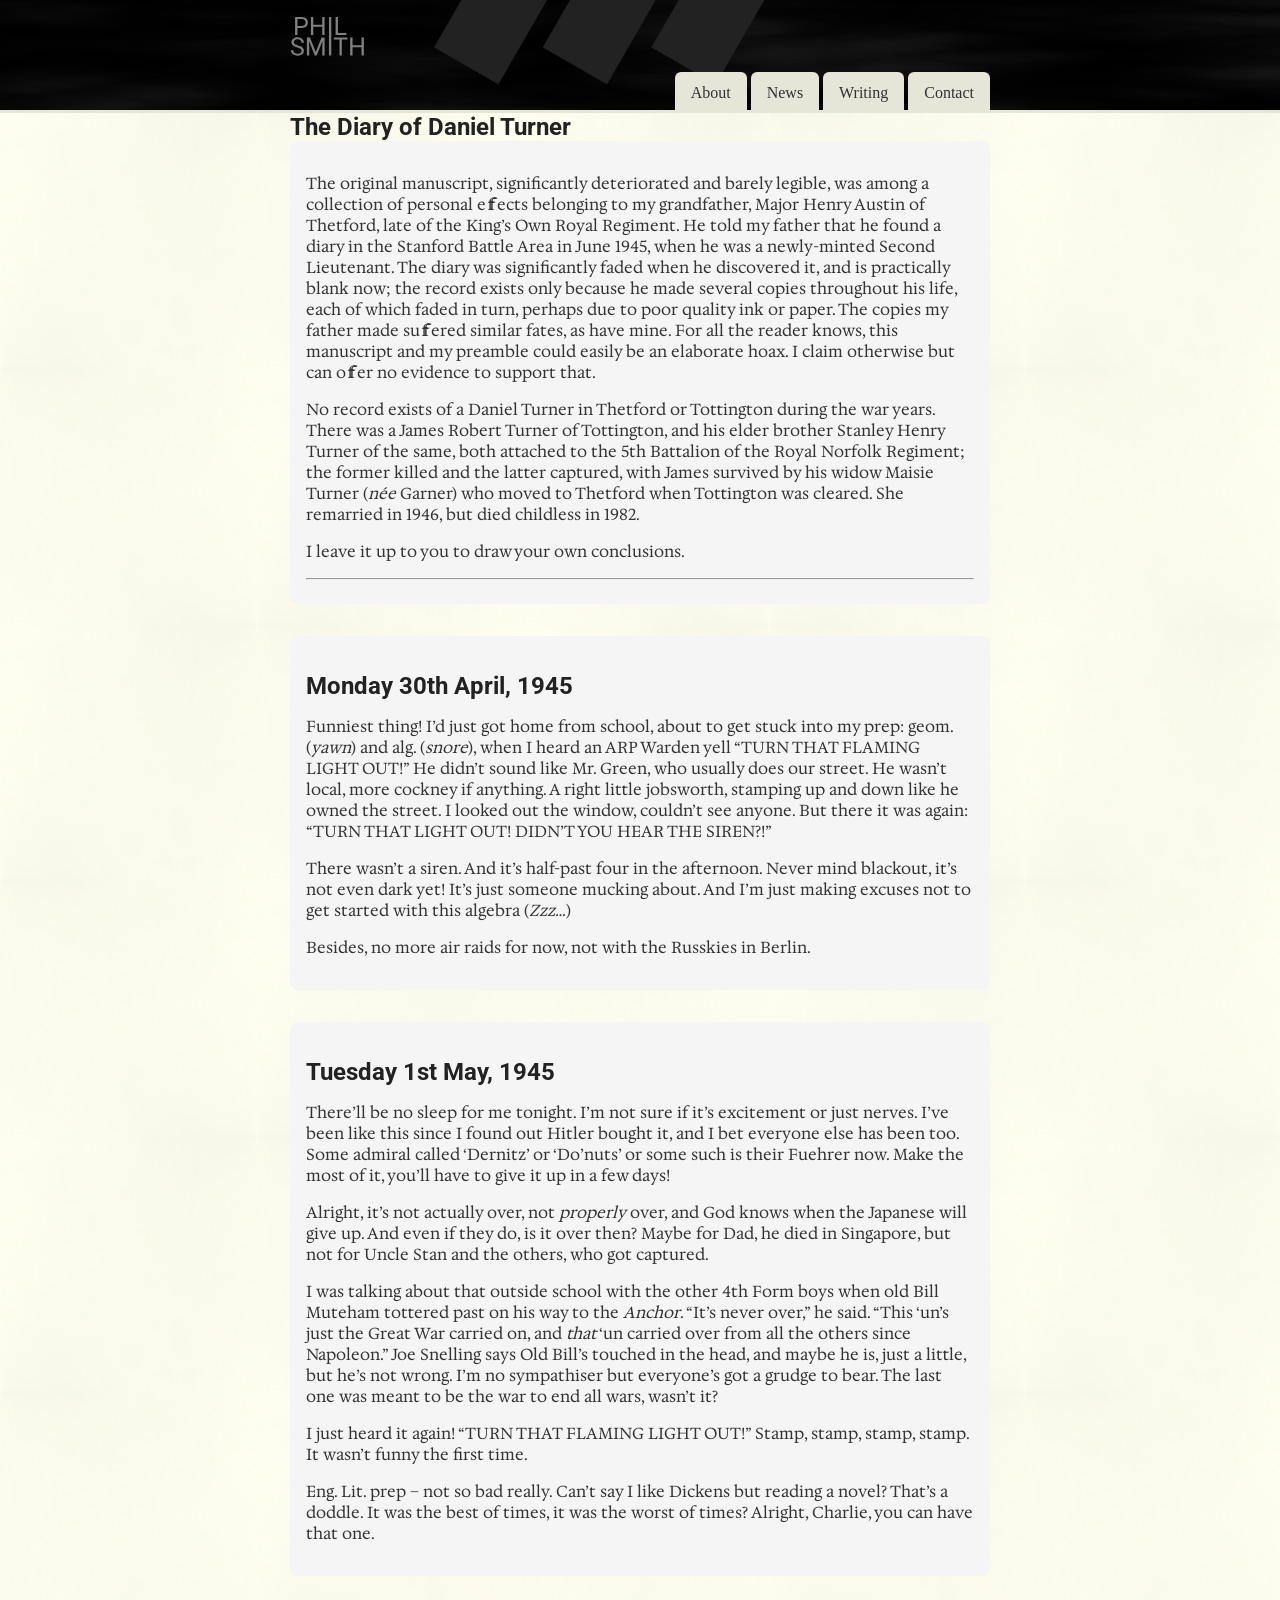
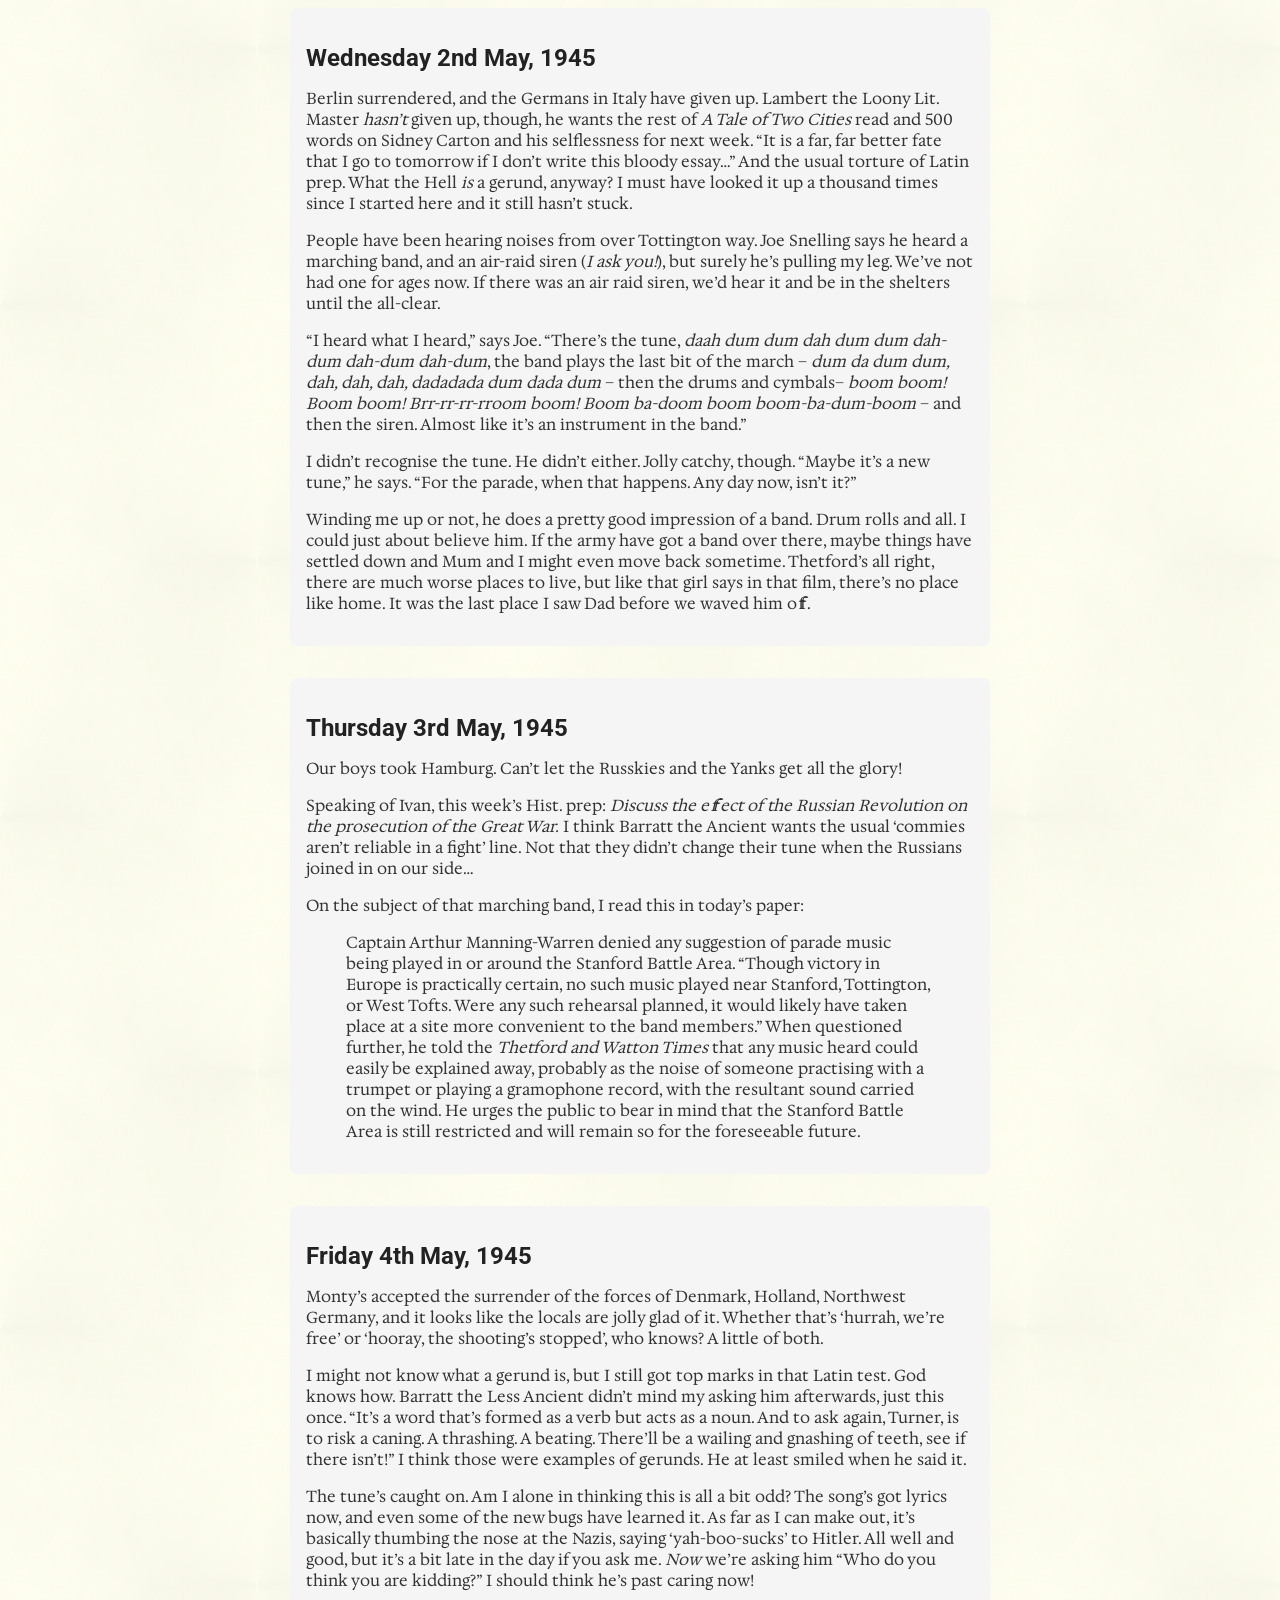
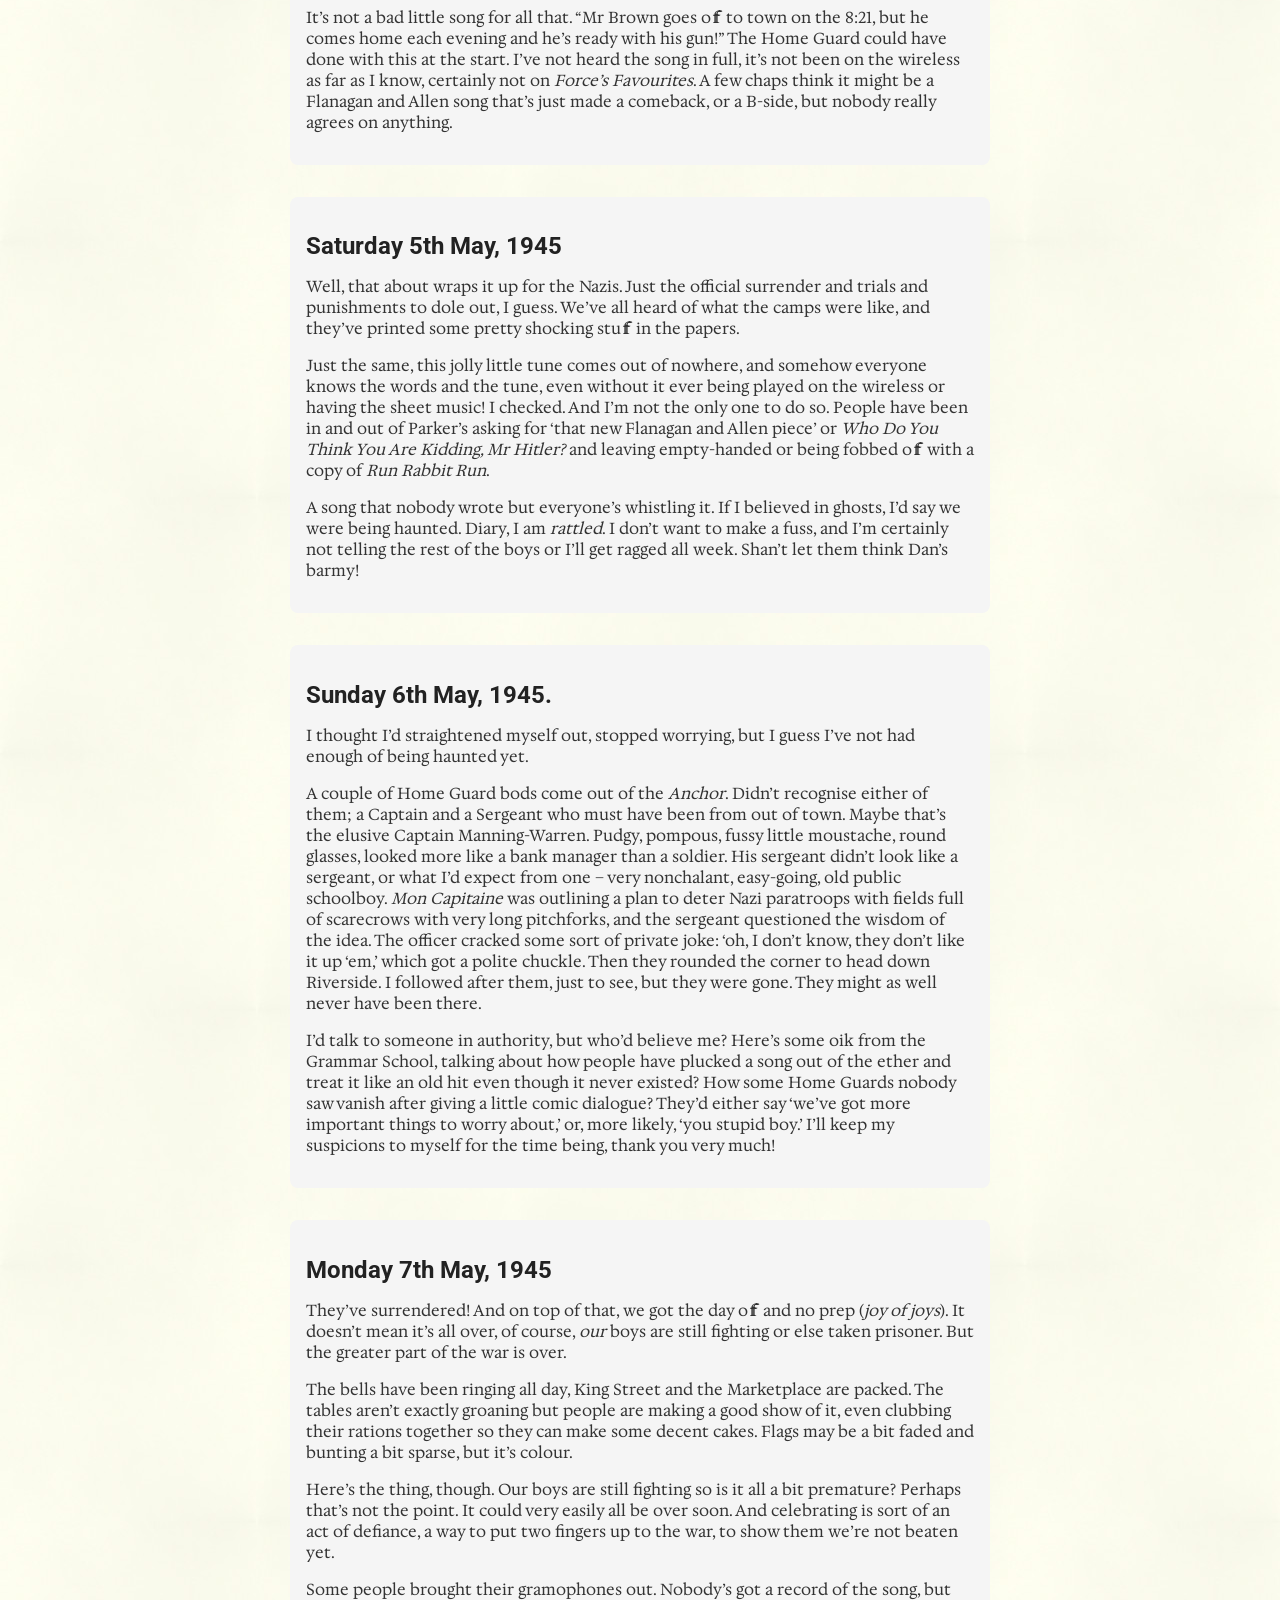
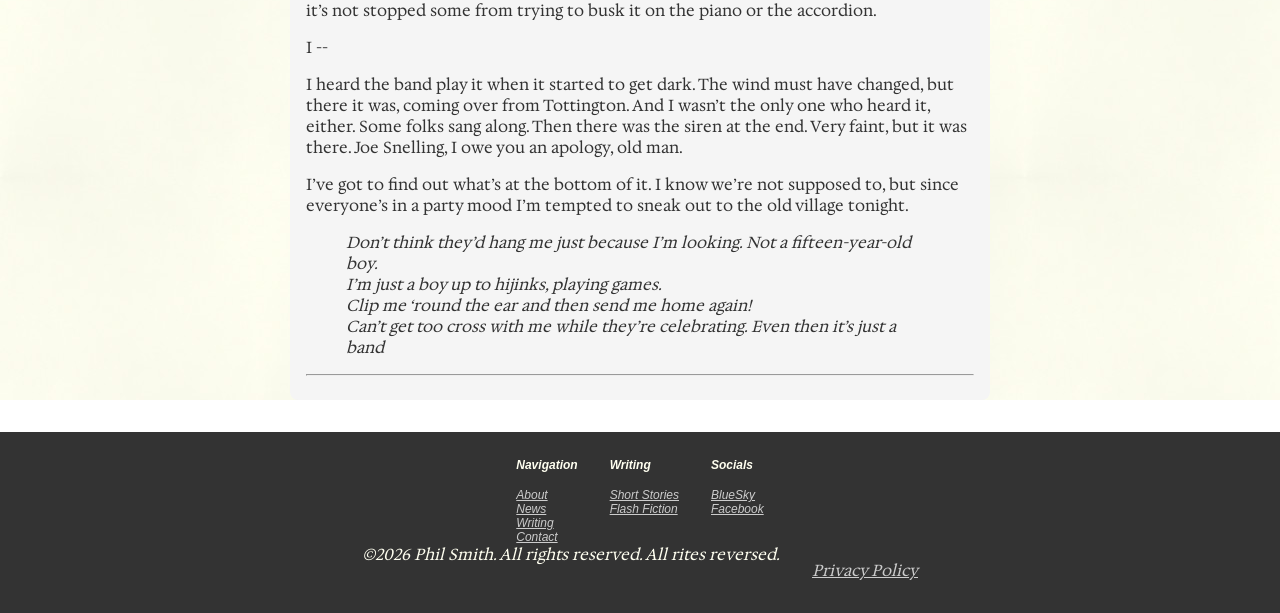
==== commit c8e0d0b6: "Privacy policy Had to add a link to the privacy policy to the footer, and add a privacy policy too." ====
--- a/diary_daniel.html
+++ b/diary_daniel.html
@@ -125,7 +125,10 @@
 			</ul>
 			</div>				
 		</div>
-		<div class="container"><p class="copyright">©2026 Phil Smith. All rights reserved. All rites reversed.</p></div>
+		<div class="container">
+			<p class="copyright">©2026 Phil Smith. All rights reserved. All rites reversed.</p>
+			<p><a href="privacy_policy.html">Privacy Policy</a></p>
+		</div>
 	</footer>
 </body>
 </html>
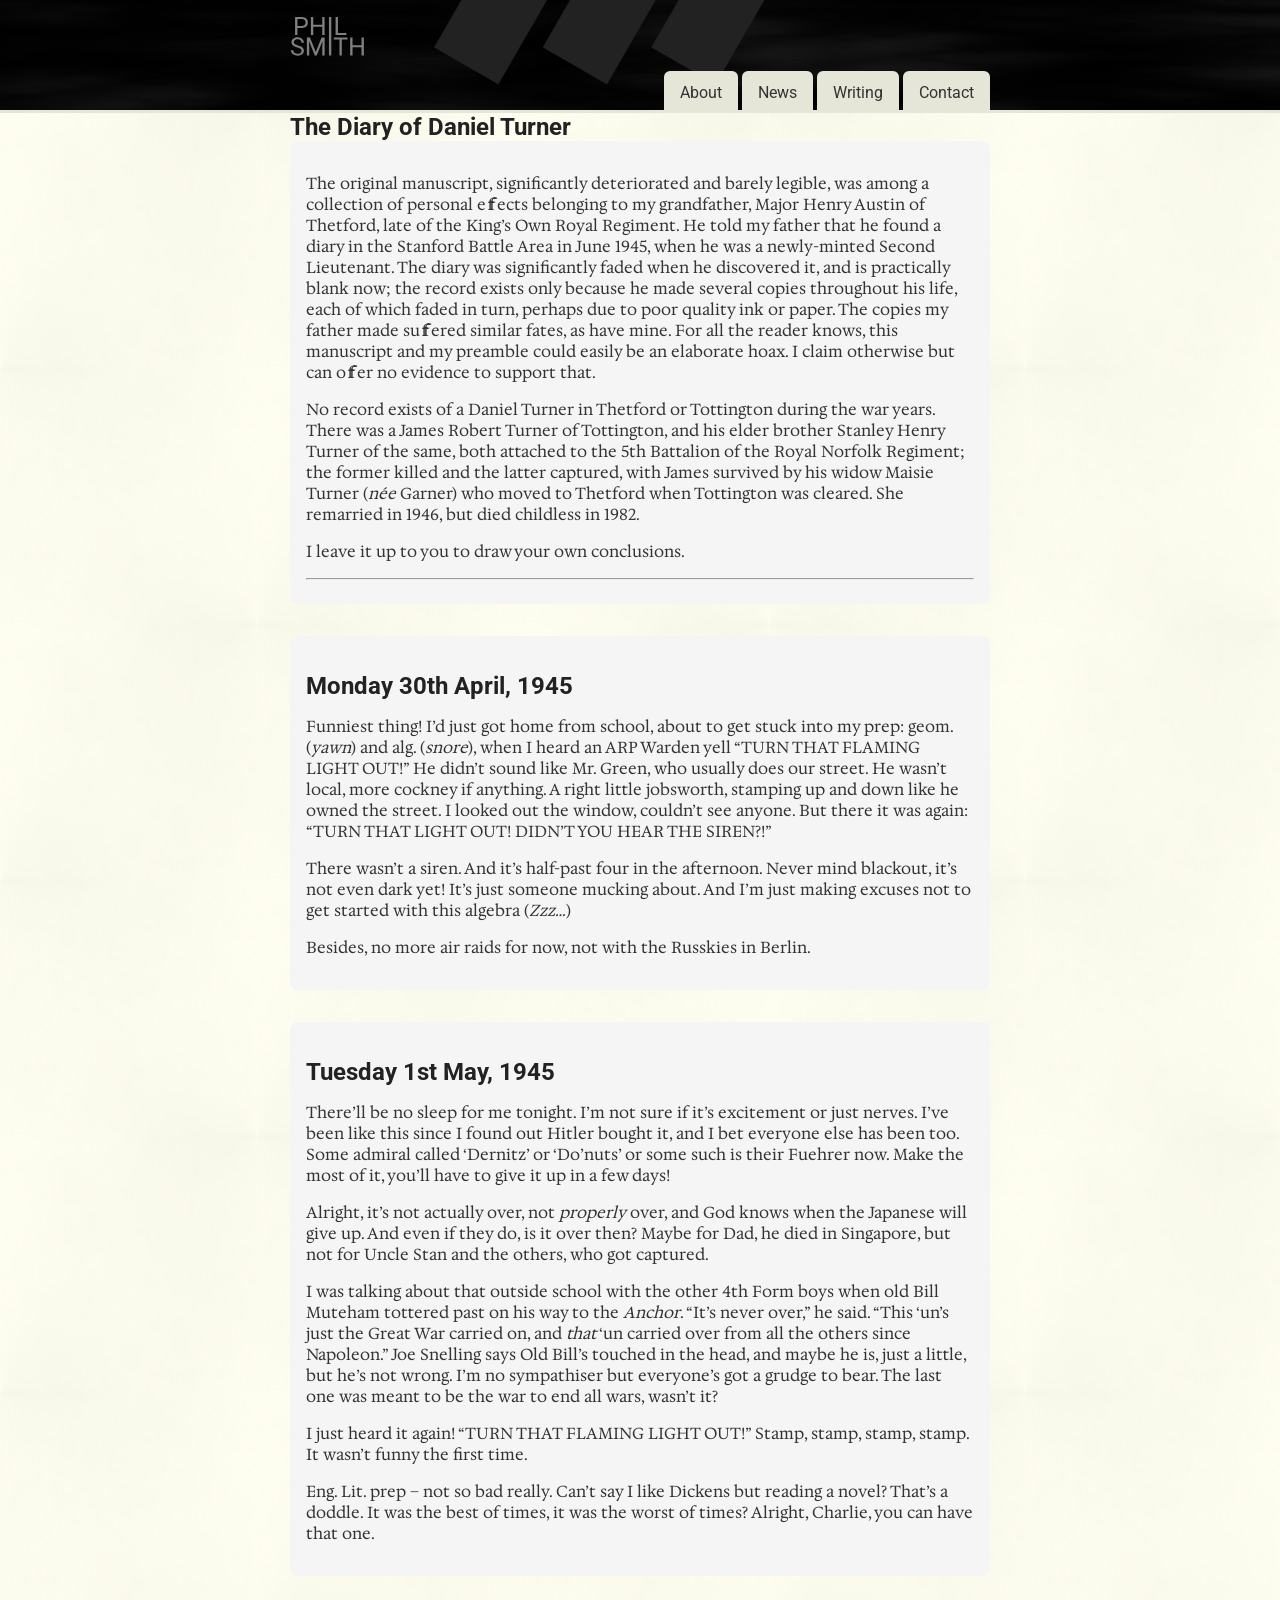
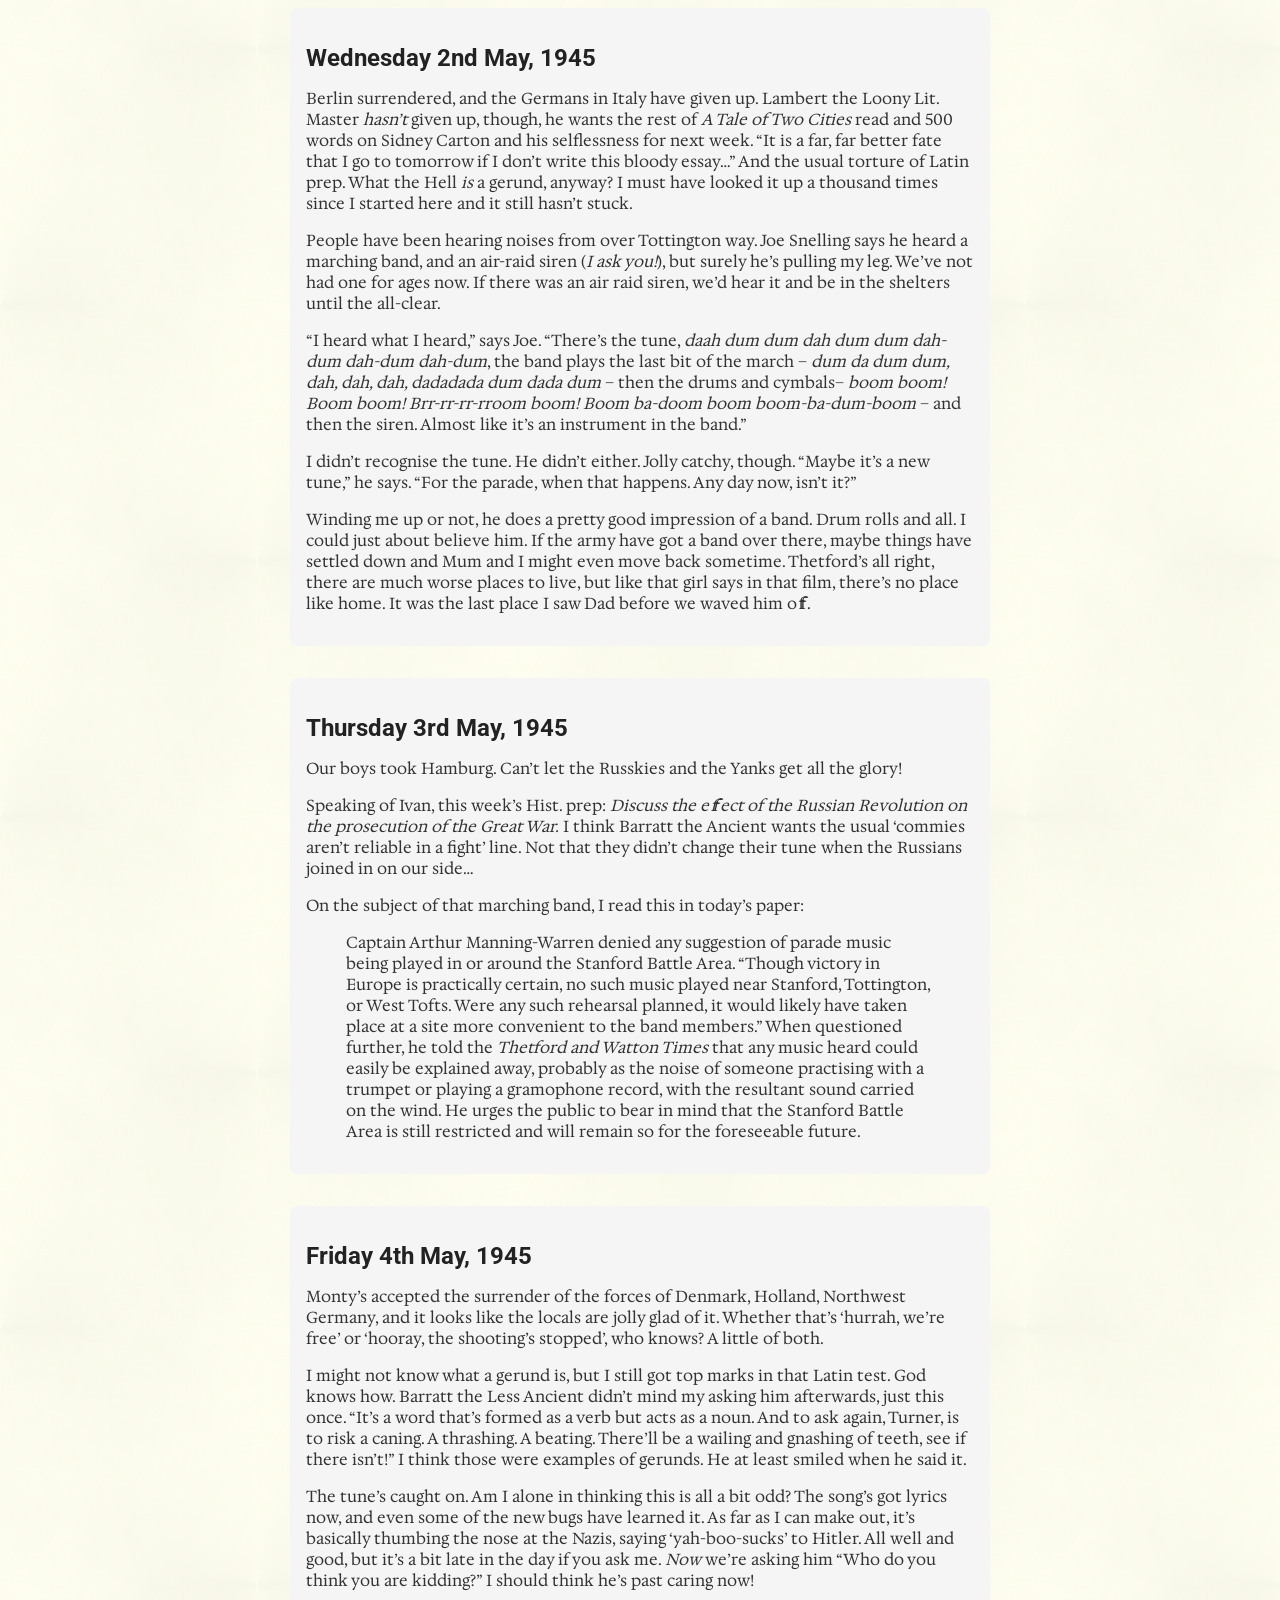
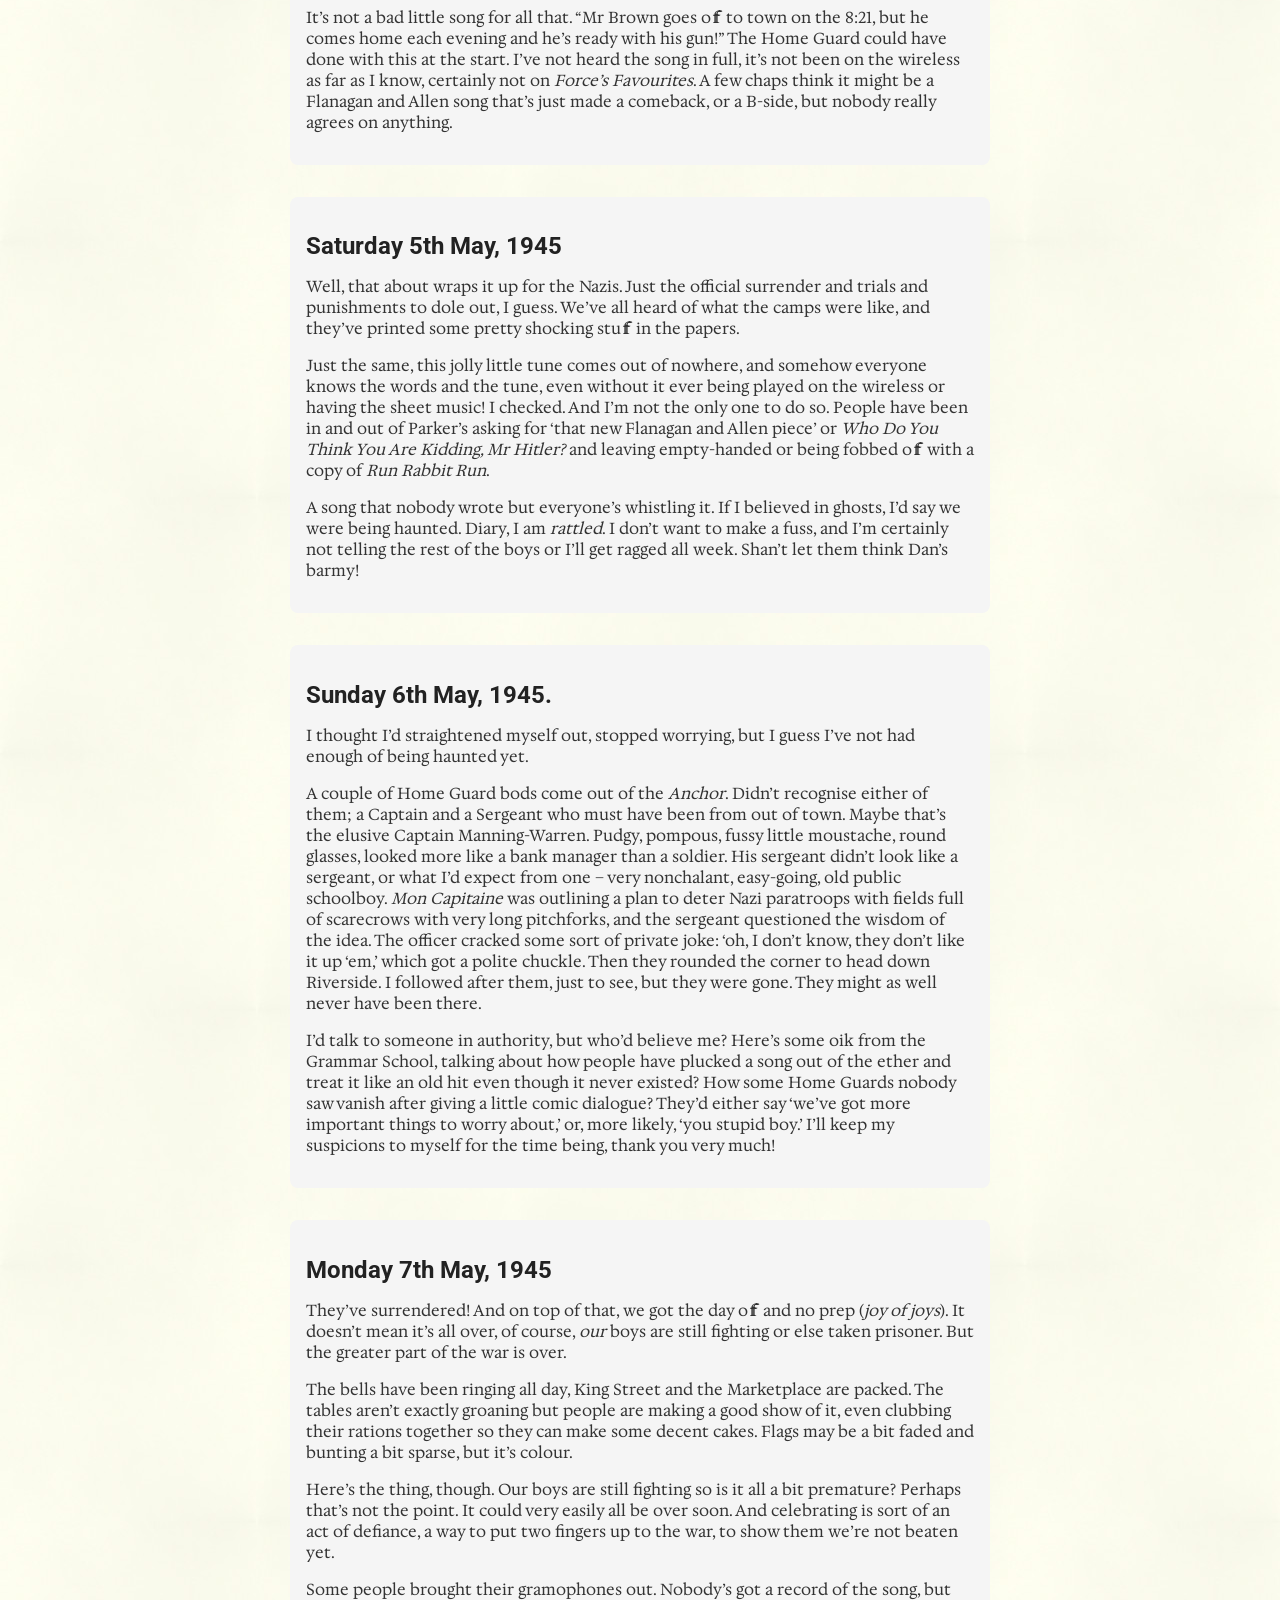
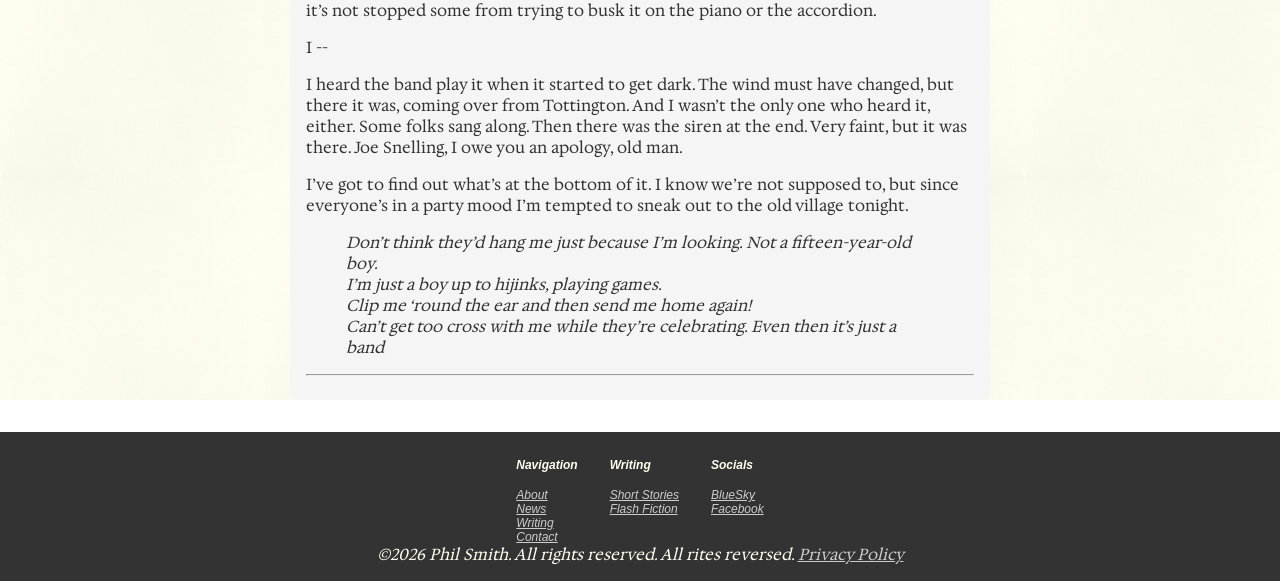
==== commit ea9efcaf: "Minor HTML tweak Moved privacy policy and copyright statement into same paragraph." ====
--- a/diary_daniel.html
+++ b/diary_daniel.html
@@ -126,8 +126,7 @@
 			</div>				
 		</div>
 		<div class="container">
-			<p class="copyright">©2026 Phil Smith. All rights reserved. All rites reversed.</p>
-			<p><a href="privacy_policy.html">Privacy Policy</a></p>
+			<p class="copyright">©2026 Phil Smith. All rights reserved. All rites reversed. <a href="privacy_policy.html">Privacy Policy</a></p>
 		</div>
 	</footer>
 </body>
--- a/css/style.css
+++ b/css/style.css
@@ -75,7 +75,7 @@
   color: var(--primary-color);
   padding: 0.75rem 1rem 0.5rem 1rem;
   text-decoration: none;
-  font-family: var(--sans-serif);
+  font-family:'Roboto', sans-Serif;
   border-radius: 6px 6px 0 0;
 }
 
